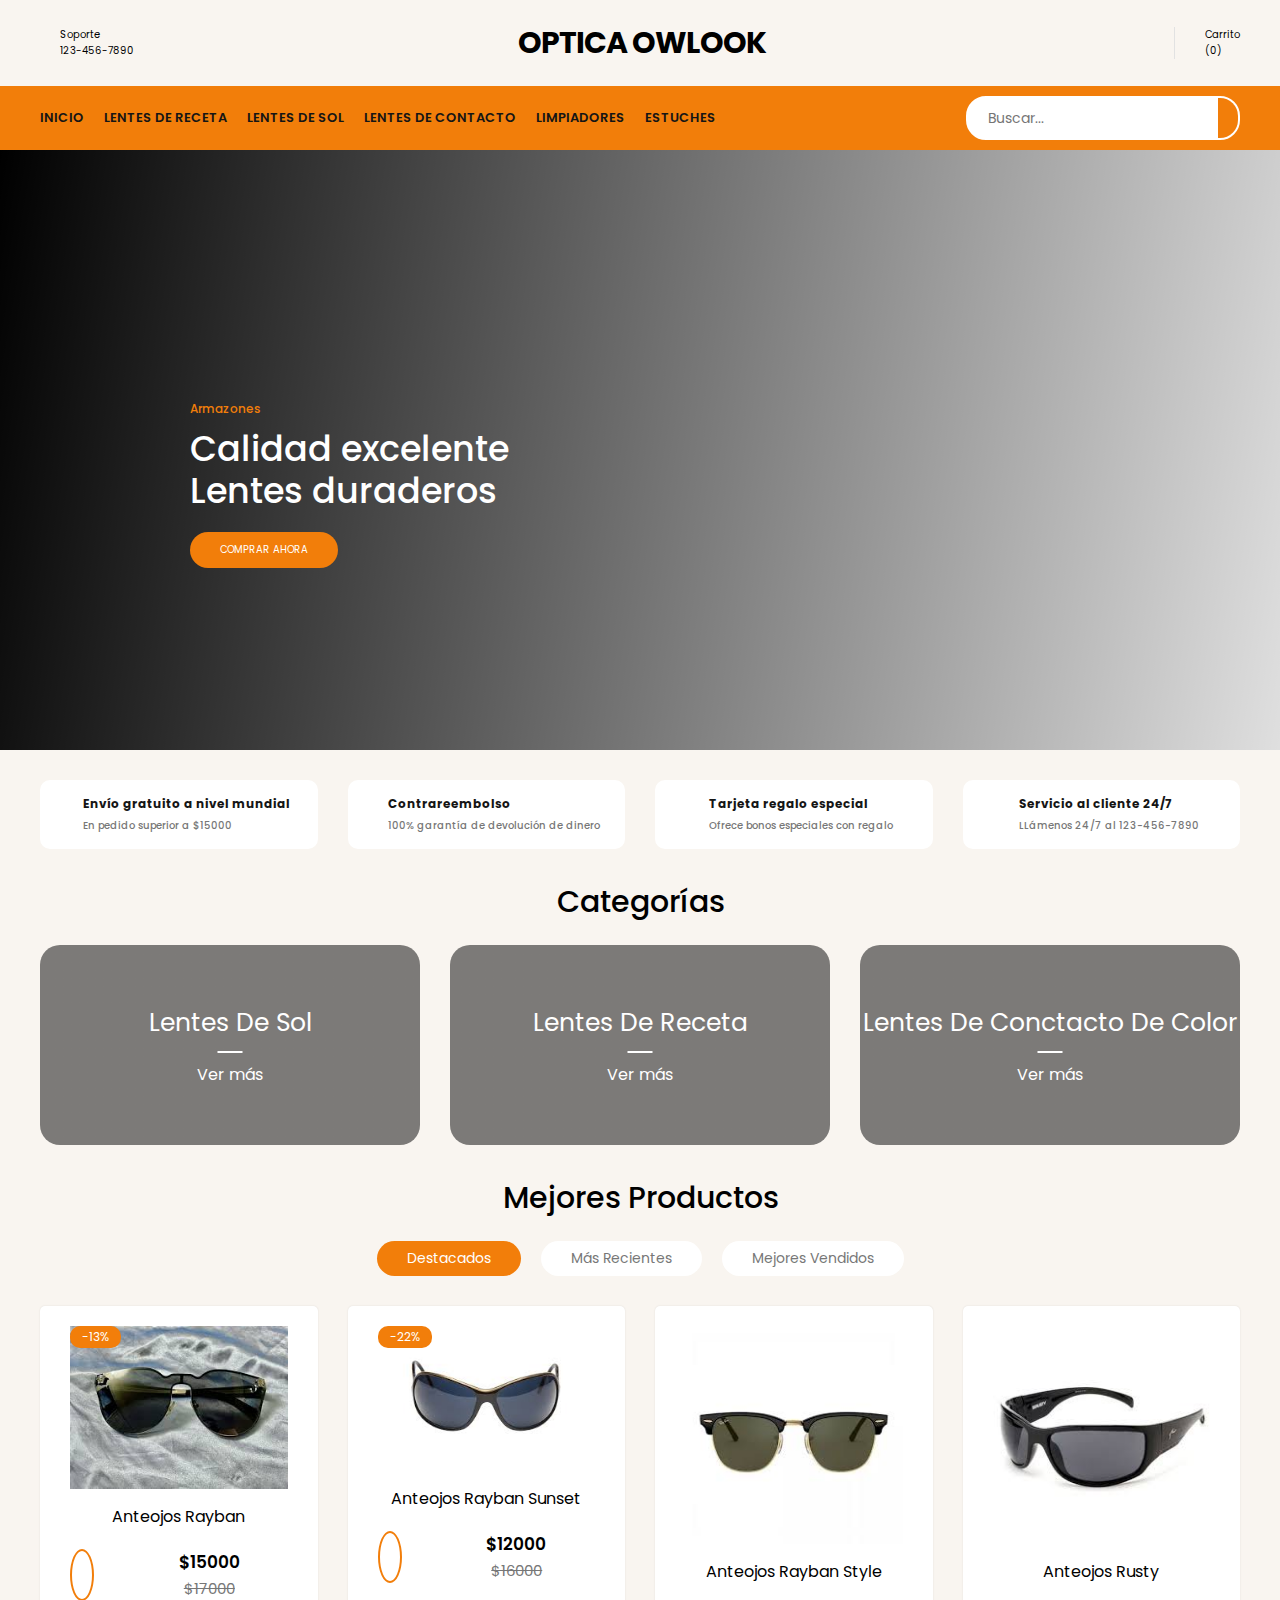
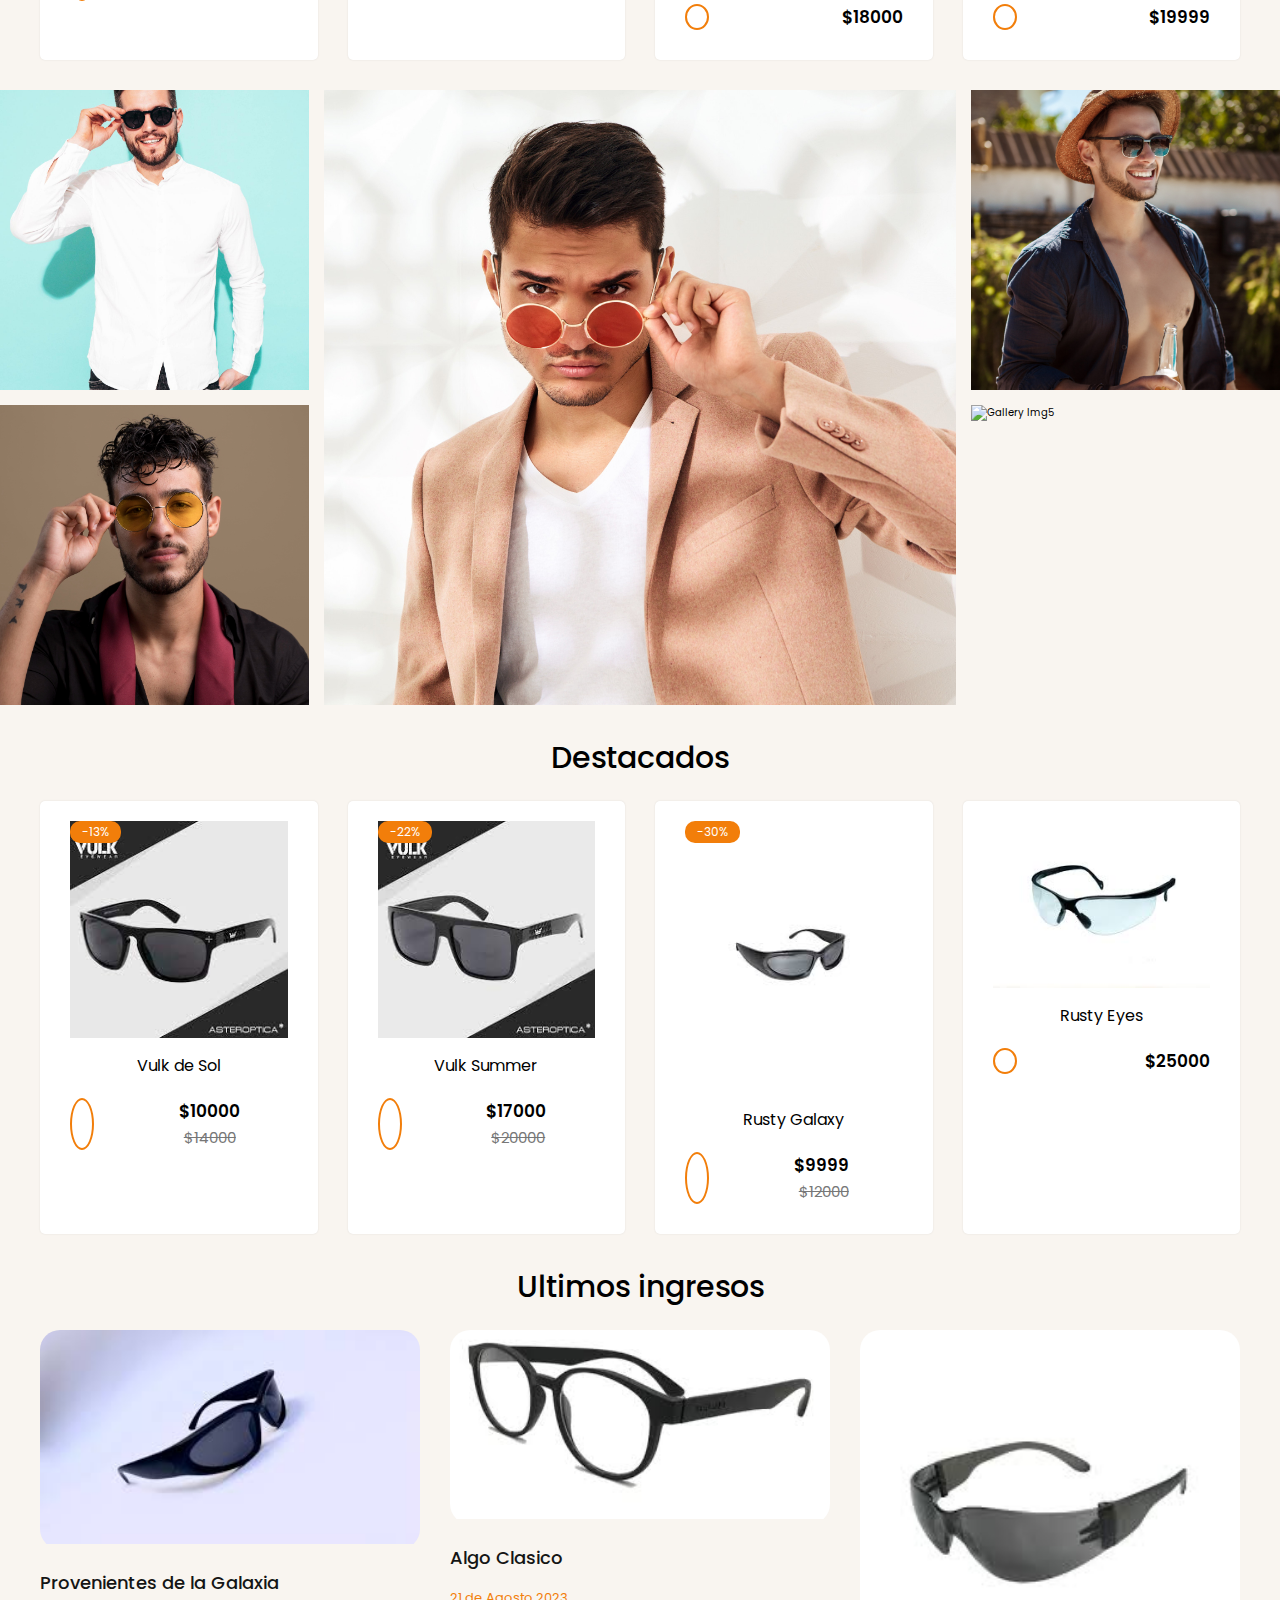
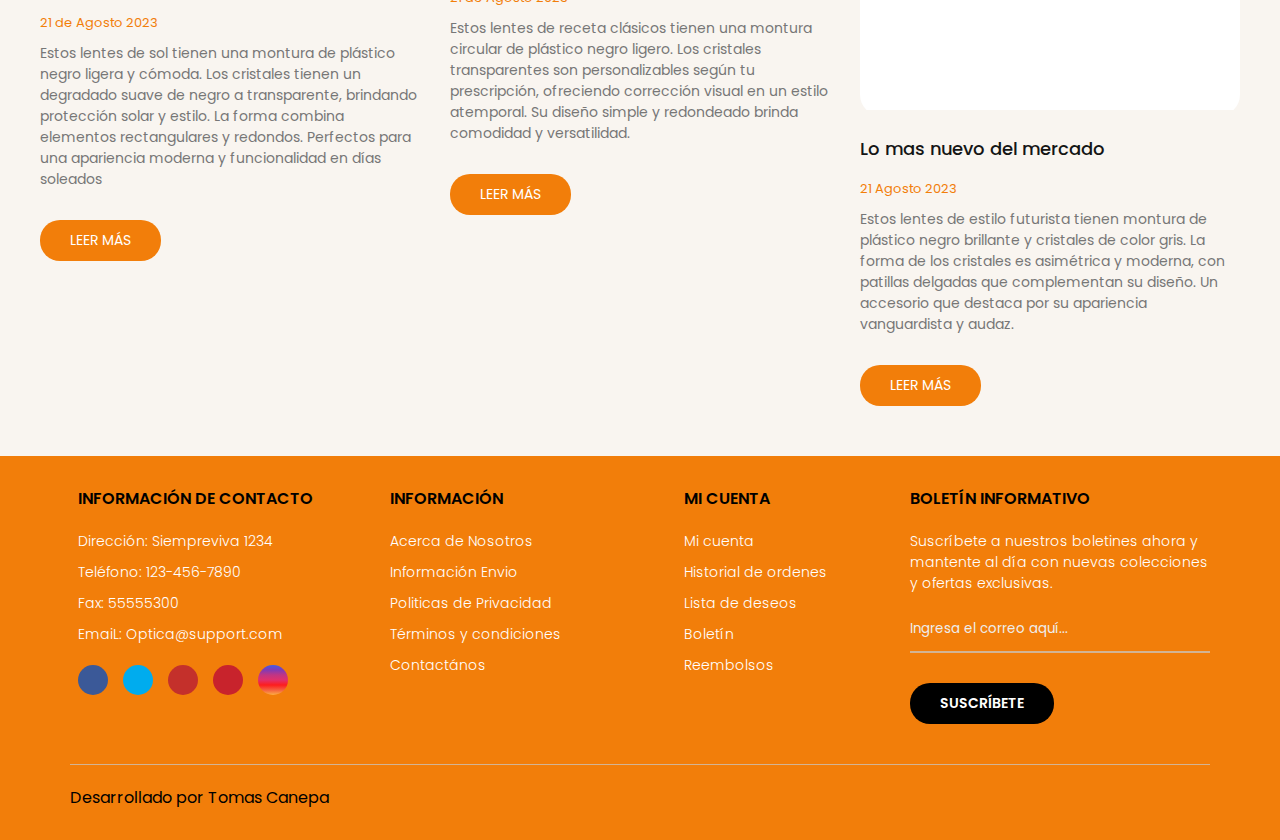
==== index.html @ e6fbd416 "first commit" ====
<!DOCTYPE html>
<html lang="en">
  <head>
    <meta charset="UTF-8" />
    <meta http-equiv="X-UA-Compatible" content="IE=edge" />
    <meta name="viewport" content="width=device-width, initial-scale=1.0" />
    <title>Optica Owlook</title>
    <link rel="stylesheet" href="style.css" />
  </head>
  <body>
    <header>
      <div class="container-hero">
        <div class="container hero">
          <div class="customer-support">
            <i class="fa-solid fa-headset"></i>
            <div class="content-customer-support">
              <span class="text">Soporte</span>
              <span class="number">123-456-7890</span>
            </div>
          </div>

          <div class="container-logo">
            <h1 class="logo"><a href="/">Optica Owlook</a></h1>
          </div>

          <div class="container-user">
            <i class="fa-solid fa-user"></i>
            <i class="fa-solid fa-basket-shopping"></i>
            <div class="content-shopping-cart">
              <span class="text">Carrito</span>
              <span class="number">(0)</span>
            </div>
          </div>
        </div>
      </div>

      <div class="container-navbar">
        <nav class="navbar container">
          <i class="fa-solid fa-bars"></i>
          <ul class="menu">
            <li><a href="#">Inicio</a></li>
            <li><a href="#">Lentes de Receta</a></li>
            <li><a href="#">Lentes de Sol</a></li>
            <li><a href="#">Lentes de contacto</a></li>
            <li><a href="#">Limpiadores</a></li>
            <li><a href="#">Estuches</a></li>
          </ul>

          <form class="search-form">
            <input type="search" placeholder="Buscar..." />
            <button class="btn-search">
              <i class="fa-solid fa-magnifying-glass"></i>
            </button>
          </form>
        </nav>
      </div>
    </header>

    <section class="banner">
      <div class="content-banner">
        <p>Armazones</p>
        <h2>Calidad excelente<br />Lentes duraderos</h2>
        <a href="#">Comprar ahora</a>
      </div>
    </section>

    <main class="main-content">
      <section class="container container-features">
        <div class="card-feature">
          <i class="fa-solid fa-plane-up"></i>
          <div class="feature-content">
            <span>Envío gratuito a nivel mundial</span>
            <p>En pedido superior a $15000</p>
          </div>
        </div>
        <div class="card-feature">
          <i class="fa-solid fa-wallet"></i>
          <div class="feature-content">
            <span>Contrareembolso</span>
            <p>100% garantía de devolución de dinero</p>
          </div>
        </div>
        <div class="card-feature">
          <i class="fa-solid fa-gift"></i>
          <div class="feature-content">
            <span>Tarjeta regalo especial</span>
            <p>Ofrece bonos especiales con regalo</p>
          </div>
        </div>
        <div class="card-feature">
          <i class="fa-solid fa-headset"></i>
          <div class="feature-content">
            <span>Servicio al cliente 24/7</span>
            <p>LLámenos 24/7 al 123-456-7890</p>
          </div>
        </div>
      </section>

      <section class="container top-categories">
        <h1 class="heading-1">Categorías</h1>
        <div class="container-categories">
          <div class="card-category category-moca">
            <p>Lentes de sol</p>
            <span>Ver más</span>
          </div>
          <div class="card-category category-expreso">
            <p>Lentes de Receta</p>
            <span>Ver más</span>
          </div>
          <div class="card-category category-capuchino">
            <p>Lentes de conctacto de color</p>
            <span>Ver más</span>
          </div>
        </div>
      </section>

      <section class="container top-products">
        <h1 class="heading-1">Mejores Productos</h1>

        <div class="container-options">
          <span class="active">Destacados</span>
          <span>Más recientes</span>
          <span>Mejores Vendidos</span>
        </div>

        <div class="container-products">
          <!-- Producto 1 -->
          <div class="card-product">
            <div class="container-img">
              <img src="lentes 2.jpg" alt="Anteojos Rayban" />
              <span class="discount">-13%</span>
              <div class="button-group">
                <span>
                  <i class="fa-regular fa-eye"></i>
                </span>
                <span>
                  <i class="fa-regular fa-heart"></i>
                </span>
                <span>
                  <i class="fa-solid fa-code-compare"></i>
                </span>
              </div>
            </div>
            <div class="content-card-product">
              <div class="stars">
                <i class="fa-solid fa-star"></i>
                <i class="fa-solid fa-star"></i>
                <i class="fa-solid fa-star"></i>
                <i class="fa-solid fa-star"></i>
                <i class="fa-regular fa-star"></i>
              </div>
              <h3>Anteojos Rayban</h3>
              <span class="add-cart">
                <i class="fa-solid fa-basket-shopping"></i>
              </span>
              <p class="price">$15000 <span>$17000</span></p>
            </div>
          </div>
          <!-- Producto 2 -->
          <div class="card-product">
            <div class="container-img">
              <img src="lentes123.jpg" alt="Anteojos Rayban Sunset" />
              <span class="discount">-22%</span>
              <div class="button-group">
                <span>
                  <i class="fa-regular fa-eye"></i>
                </span>
                <span>
                  <i class="fa-regular fa-heart"></i>
                </span>
                <span>
                  <i class="fa-solid fa-code-compare"></i>
                </span>
              </div>
            </div>
            <div class="content-card-product">
              <div class="stars">
                <i class="fa-solid fa-star"></i>
                <i class="fa-solid fa-star"></i>
                <i class="fa-solid fa-star"></i>
                <i class="fa-regular fa-star"></i>
                <i class="fa-regular fa-star"></i>
              </div>
              <h3>Anteojos Rayban Sunset</h3>
              <span class="add-cart">
                <i class="fa-solid fa-basket-shopping"></i>
              </span>
              <p class="price">$12000 <span>$16000</span></p>
            </div>
          </div>
          <!--  -->
          <div class="card-product">
            <div class="container-img">
              <img src="lentes 4.jpg" alt="Anteojos Rayban Style" />
              <div class="button-group">
                <span>
                  <i class="fa-regular fa-eye"></i>
                </span>
                <span>
                  <i class="fa-regular fa-heart"></i>
                </span>
                <span>
                  <i class="fa-solid fa-code-compare"></i>
                </span>
              </div>
            </div>
            <div class="content-card-product">
              <div class="stars">
                <i class="fa-solid fa-star"></i>
                <i class="fa-solid fa-star"></i>
                <i class="fa-solid fa-star"></i>
                <i class="fa-solid fa-star"></i>
                <i class="fa-solid fa-star"></i>
              </div>
              <h3>Anteojos Rayban Style</h3>
              <span class="add-cart">
                <i class="fa-solid fa-basket-shopping"></i>
              </span>
              <p class="price">$18000</p>
            </div>
          </div>
          <!--  -->
          <div class="card-product">
            <div class="container-img">
              <img src="lentes ultimos.jpg" alt="Anteojos Rusty" />
              <div class="button-group">
                <span>
                  <i class="fa-regular fa-eye"></i>
                </span>
                <span>
                  <i class="fa-regular fa-heart"></i>
                </span>
                <span>
                  <i class="fa-solid fa-code-compare"></i>
                </span>
              </div>
            </div>
            <div class="content-card-product">
              <div class="stars">
                <i class="fa-solid fa-star"></i>
                <i class="fa-solid fa-star"></i>
                <i class="fa-solid fa-star"></i>
                <i class="fa-solid fa-star"></i>
                <i class="fa-regular fa-star"></i>
              </div>
              <h3>Anteojos Rusty</h3>
              <span class="add-cart">
                <i class="fa-solid fa-basket-shopping"></i>
              </span>
              <p class="price">$19999</p>
            </div>
          </div>
        </div>
      </section>

      <section class="gallery">
        <img
          src="retrato-guapo-modelo-sonriente-hombre-elegante-sexy-vestido-camisa-blanca-jeans-hombre-hipster-moda-posando-junto-pared-azul-estudio-aislado-gafas-sol.jpg"
          alt="Gallery Img1"
          class="gallery-img-1"
        /><img
          src="hombre-gafas-sol-sombrero-bebiendo-cerveza-descansando-casa-campo.jpg"
          alt="Gallery Img2"
          class="gallery-img-2"
        /><img
          src="modelo-elegante-vestido-elegante-traje-rosa-claro-posando-junto-pared-blanca-metrosexual.jpg"
          alt="Gallery Img3"
          class="gallery-img-3"
        /><img
          src="retrato-hombre-guapo-gafas-sol.jpg"
          alt="Gallery Img4"
          class="gallery-img-4"
        /><img
          src="retrato-mujer-rica-al-aire-libre-elegante-vestido-gafas-sol.jpg"
          alt="Gallery Img5"
          class="gallery-img-5"
        />
      </section>

      <section class="container specials">
        <h1 class="heading-1">Destacados</h1>

        <div class="container-products">
          <!-- Producto 1 -->
          <div class="card-product">
            <div class="container-img">
              <img src="vulk1.jpg" alt="Anteojos Vulk Sol" />
              <span class="discount">-13%</span>
              <div class="button-group">
                <span>
                  <i class="fa-regular fa-eye"></i>
                </span>
                <span>
                  <i class="fa-regular fa-heart"></i>
                </span>
                <span>
                  <i class="fa-solid fa-code-compare"></i>
                </span>
              </div>
            </div>
            <div class="content-card-product">
              <div class="stars">
                <i class="fa-solid fa-star"></i>
                <i class="fa-solid fa-star"></i>
                <i class="fa-solid fa-star"></i>
                <i class="fa-solid fa-star"></i>
                <i class="fa-regular fa-star"></i>
              </div>
              <h3>Vulk de Sol</h3>
              <span class="add-cart">
                <i class="fa-solid fa-basket-shopping"></i>
              </span>
              <p class="price">$10000 <span>$14000</span></p>
            </div>
          </div>
          <!-- Producto 2 -->
          <div class="card-product">
            <div class="container-img">
              <img src="vulk2.jpg" alt="Anteojos Vulk Summer" />
              <span class="discount">-22%</span>
              <div class="button-group">
                <span>
                  <i class="fa-regular fa-eye"></i>
                </span>
                <span>
                  <i class="fa-regular fa-heart"></i>
                </span>
                <span>
                  <i class="fa-solid fa-code-compare"></i>
                </span>
              </div>
            </div>
            <div class="content-card-product">
              <div class="stars">
                <i class="fa-solid fa-star"></i>
                <i class="fa-solid fa-star"></i>
                <i class="fa-solid fa-star"></i>
                <i class="fa-regular fa-star"></i>
                <i class="fa-regular fa-star"></i>
              </div>
              <h3>Vulk Summer</h3>
              <span class="add-cart">
                <i class="fa-solid fa-basket-shopping"></i>
              </span>
              <p class="price">$17000 <span>$20000</span></p>
            </div>
          </div>
          <!--  -->
          <div class="card-product">
            <div class="container-img">
              <img src="lentes55.jpg" alt="Rusty Galaxy" />
              <span class="discount">-30%</span>
              <div class="button-group">
                <span>
                  <i class="fa-regular fa-eye"></i>
                </span>
                <span>
                  <i class="fa-regular fa-heart"></i>
                </span>
                <span>
                  <i class="fa-solid fa-code-compare"></i>
                </span>
              </div>
            </div>
            <div class="content-card-product">
              <div class="stars">
                <i class="fa-solid fa-star"></i>
                <i class="fa-solid fa-star"></i>
                <i class="fa-solid fa-star"></i>
                <i class="fa-solid fa-star"></i>
                <i class="fa-solid fa-star"></i>
              </div>
              <h3>Rusty Galaxy</h3>
              <span class="add-cart">
                <i class="fa-solid fa-basket-shopping"></i>
              </span>
              <p class="price">$9999 <span>$12000</span></p>
            </div>
          </div>
          <!--  -->
          <div class="card-product">
            <div class="container-img">
              <img src="lentes44.jpg" alt="Rusty Eyes" />
              <div class="button-group">
                <span>
                  <i class="fa-regular fa-eye"></i>
                </span>
                <span>
                  <i class="fa-regular fa-heart"></i>
                </span>
                <span>
                  <i class="fa-solid fa-code-compare"></i>
                </span>
              </div>
            </div>
            <div class="content-card-product">
              <div class="stars">
                <i class="fa-solid fa-star"></i>
                <i class="fa-solid fa-star"></i>
                <i class="fa-solid fa-star"></i>
                <i class="fa-solid fa-star"></i>
                <i class="fa-regular fa-star"></i>
              </div>
              <h3>Rusty Eyes</h3>
              <span class="add-cart">
                <i class="fa-solid fa-basket-shopping"></i>
              </span>
              <p class="price">$25000</p>
            </div>
          </div>
        </div>
      </section>

      <section class="container blogs">
        <h1 class="heading-1">Ultimos ingresos</h1>

        <div class="container-blogs">
          <div class="card-blog">
            <div class="container-img">
              <img src="ingreso1.jpg" alt="Ingreso" />
              <div class="button-group-blog">
                <span>
                  <i class="fa-solid fa-magnifying-glass"></i>
                </span>
                <span>
                  <i class="fa-solid fa-link"></i>
                </span>
              </div>
            </div>
            <div class="content-blog">
              <h3>Provenientes de la Galaxia</h3>
              <span>21 de Agosto 2023</span>
              <p>
                Estos lentes de sol tienen una montura de plástico negro ligera
                y cómoda. Los cristales tienen un degradado suave de negro a
                transparente, brindando protección solar y estilo. La forma
                combina elementos rectangulares y redondos. Perfectos para una
                apariencia moderna y funcionalidad en días soleados
              </p>
              <div class="btn-read-more">Leer más</div>
            </div>
          </div>
          <div class="card-blog">
            <div class="container-img">
              <img src="ingreso2.jpg" alt="Ingreso 2" />
              <div class="button-group-blog">
                <span>
                  <i class="fa-solid fa-magnifying-glass"></i>
                </span>
                <span>
                  <i class="fa-solid fa-link"></i>
                </span>
              </div>
            </div>
            <div class="content-blog">
              <h3>Algo Clasico</h3>
              <span>21 de Agosto 2023</span>
              <p>
                Estos lentes de receta clásicos tienen una montura circular de
                plástico negro ligero. Los cristales transparentes son
                personalizables según tu prescripción, ofreciendo corrección
                visual en un estilo atemporal. Su diseño simple y redondeado
                brinda comodidad y versatilidad.
              </p>
              <div class="btn-read-more">Leer más</div>
            </div>
          </div>
          <div class="card-blog">
            <div class="container-img">
              <img src="ingreso4.jpg" alt="ingreso3" />
              <div class="button-group-blog">
                <span>
                  <i class="fa-solid fa-magnifying-glass"></i>
                </span>
                <span>
                  <i class="fa-solid fa-link"></i>
                </span>
              </div>
            </div>
            <div class="content-blog">
              <h3>Lo mas nuevo del mercado</h3>
              <span>21 Agosto 2023</span>
              <p>
                Estos lentes de estilo futurista tienen montura de plástico
                negro brillante y cristales de color gris. La forma de los
                cristales es asimétrica y moderna, con patillas delgadas que
                complementan su diseño. Un accesorio que destaca por su
                apariencia vanguardista y audaz.
              </p>
              <div class="btn-read-more">Leer más</div>
            </div>
          </div>
        </div>
      </section>
    </main>

    <footer class="footer">
      <div class="container container-footer">
        <div class="menu-footer">
          <div class="contact-info">
            <p class="title-footer">Información de Contacto</p>
            <ul>
              <li>Dirección: Siempreviva 1234</li>
              <li>Teléfono: 123-456-7890</li>
              <li>Fax: 55555300</li>
              <li>EmaiL: Optica@support.com</li>
            </ul>
            <div class="social-icons">
              <span class="facebook">
                <i class="fa-brands fa-facebook-f"></i>
              </span>
              <span class="twitter">
                <i class="fa-brands fa-twitter"></i>
              </span>
              <span class="youtube">
                <i class="fa-brands fa-youtube"></i>
              </span>
              <span class="pinterest">
                <i class="fa-brands fa-pinterest-p"></i>
              </span>
              <span class="instagram">
                <i class="fa-brands fa-instagram"></i>
              </span>
            </div>
          </div>

          <div class="information">
            <p class="title-footer">Información</p>
            <ul>
              <li><a href="#">Acerca de Nosotros</a></li>
              <li><a href="#">Información Envio</a></li>
              <li><a href="#">Politicas de Privacidad</a></li>
              <li><a href="#">Términos y condiciones</a></li>
              <li><a href="#">Contactános</a></li>
            </ul>
          </div>

          <div class="my-account">
            <p class="title-footer">Mi cuenta</p>

            <ul>
              <li><a href="#">Mi cuenta</a></li>
              <li><a href="#">Historial de ordenes</a></li>
              <li><a href="#">Lista de deseos</a></li>
              <li><a href="#">Boletín</a></li>
              <li><a href="#">Reembolsos</a></li>
            </ul>
          </div>

          <div class="newsletter">
            <p class="title-footer">Boletín informativo</p>

            <div class="content">
              <p>
                Suscríbete a nuestros boletines ahora y mantente al día con
                nuevas colecciones y ofertas exclusivas.
              </p>
              <input type="email" placeholder="Ingresa el correo aquí..." />
              <button>Suscríbete</button>
            </div>
          </div>
        </div>

        <div class="copyright">
          <p>Desarrollado por Tomas Canepa</p>
        </div>
      </div>
    </footer>

    <script
      src="https://kit.fontawesome.com/81581fb069.js"
      crossorigin="anonymous"
    ></script>
  </body>
</html>
---- style.css ----
@import url('https://fonts.googleapis.com/css2?family=Poppins:wght@300;400;500;600;700&display=swap');

:root {
	--primary-color: #f27e0a;
	--background-color: #f9f5f0;
	--dark-color: #151515;
}

html {
	font-size: 62.5%;
	font-family: 'Poppins', sans-serif;
}

* {
	margin: 0;
	padding: 0;
	box-sizing: border-box;
}


.container {
	max-width: 120rem;
	margin: 0 auto;
}

.heading-1 {
	text-align: center;
	font-weight: 500;
	font-size: 3rem;
}


.container-hero {
	background-color: var(--background-color);
}

.hero {
	display: flex;
	justify-content: space-between;
	align-items: center;
	padding: 2rem 0;
}

.customer-support {
	display: flex;
	align-items: center;
	gap: 2rem;
}

.customer-support i {
	font-size: 3.3rem;
}

.content-customer-support {
	display: flex;
	flex-direction: column;
}

.container-logo {
	display: flex;
	align-items: center;
	gap: 0.5rem;
}

.container-logo i {
	font-size: 3rem;
}

.container-logo h1 a {
	text-decoration: none;
	color: #000;
	font-size: 3rem;
	text-transform: uppercase;
	letter-spacing: -1px;
}

.container-user {
	display: flex;
	gap: 1rem;
	cursor: pointer;
}

.container-user .fa-user {
	font-size: 3rem;
	color: var(--primary-color);
	padding-right: 2.5rem;
	border-right: 1px solid #e2e2e2;
}

.container-user .fa-basket-shopping {
	font-size: 3rem;
	color: var(--primary-color);
	padding-left: 1rem;
}

.content-shopping-cart {
	display: flex;
	flex-direction: column;
}

.container-navbar {
	background-color: var(--primary-color);
}

.navbar {
	display: flex;
	justify-content: space-between;
	align-items: center;
	padding: 1rem 0;
}

.navbar .fa-bars {
	display: none;
}

.menu {
	display: flex;
	gap: 2rem;
}

.menu li {
	list-style: none;
}

.menu a {
	text-decoration: none;
	font-size: 1.3rem;
	color: var(--dark-color);
	font-weight: 600;
	text-transform: uppercase;
	position: relative;
}

.menu a::after {
	content: '';
	width: 1.5rem;
	height: 1px;
	background-color: #fff;
	position: absolute;
	bottom: -3px;
	left: 50%;
	transform: translate(-50%, 50%);
	opacity: 0;
	transition: all 0.3s ease;
}

.menu a:hover::after {
	opacity: 1;
}

.menu a:hover {
	color: #fff;
}

.search-form {
	position: relative;
	display: flex;
	align-items: center;
	border: 2px solid #fff;
	border-radius: 2rem;
	background-color: #fff;
	height: 4.4rem;
	overflow: hidden;
}

.search-form input {
	outline: none;
	font-family: inherit;
	border: none;
	width: 25rem;
	font-size: 1.4rem;
	padding: 0 2rem;
	color: #777;
	cursor: pointer;
}

.search-form input::-webkit-search-cancel-button {
	appearance: none;
}

.search-form .btn-search {
	border: none;
	background-color: var(--primary-color);
	display: flex;
	align-items: center;
	justify-content: center;
	height: 100%;
	padding: 1rem;
}

.btn-search i {
	font-size: 2rem;
	color: #fff;
}

.banner {
	background-image: linear-gradient(100deg, #000000, #00000020),
		url('img/banner.jpg');
	height: 60rem;
	background-size: cover;
	background-position: center;
}

.content-banner {
	max-width: 90rem;
	margin: 0 auto;
	padding: 25rem 0;
}

.content-banner p {
	color: var(--primary-color);
	font-size: 1.2rem;
	margin-bottom: 1rem;
	font-weight: 500;
}

.content-banner h2 {
	color: #fff;
	font-size: 3.5rem;
	font-weight: 500;
	line-height: 1.2;
}

.content-banner a {
	margin-top: 2rem;
	text-decoration: none;
	color: #fff;
	background-color: var(--primary-color);
	display: inline-block;
	padding: 1rem 3rem;
	text-transform: uppercase;
	border-radius: 3rem;
}

.main-content {
	background-color: var(--background-color);
}


.container-features {
	display: grid;
	grid-template-columns: repeat(4, 1fr);
	gap: 3rem;
	padding: 3rem 0;
}

.card-feature {
	display: flex;
	align-items: center;
	justify-content: center;
	gap: 1.5rem;

	background-color: #fff;
	border-radius: 1rem;
	padding: 1.5rem 0;
}

.card-feature i {
	font-size: 2.7rem;
	color: var(--primary-color);
}

.feature-content {
	display: flex;
	flex-direction: column;
	gap: 0.5rem;
}

.feature-content span {
	font-weight: 700;
	font-size: 1.2rem;
	color: var(--dark-color);
}

.feature-content p {
	color: #777;
	font-weight: 500;
}


.top-categories {
	display: flex;
	flex-direction: column;
	gap: 2rem;
	margin-bottom: 3rem;
}

.container-categories {
	display: grid;
	grid-template-columns: repeat(3, 1fr);
	gap: 3rem;
}

.card-category {
	height: 20rem;
	display: flex;
	flex-direction: column;
	align-items: center;
	justify-content: center;
	border-radius: 2rem;
	gap: 2rem;
}

.category-moca {
	background-image: linear-gradient(#00000080, #00000080),
		url('img/moca-category.jpg');
	background-size: cover;
	background-position: bottom;
	background-repeat: no-repeat;
}

.category-capuchino {
	background-image: linear-gradient(#00000080, #00000080),
		url('img/capuchino-category.jpg');
	background-size: cover;
	background-position: center;
	background-repeat: no-repeat;
}

.category-expreso {
	background-image: linear-gradient(#00000080, #00000080),
		url('img/expreso-category.jpg');
	background-size: cover;
	background-position: center;
	background-repeat: no-repeat;
}

.card-category p {
	font-size: 2.5rem;
	color: #fff;
	text-transform: capitalize;
	position: relative;
}

.card-category p::after {
	content: '';
	width: 2.5rem;
	height: 2px;
	background-color: #fff;
	position: absolute;
	bottom: -1rem;
	left: 50%;
	transform: translate(-50%, 50%);
}

.card-category span {
	font-size: 1.6rem;
	color: #fff;
	cursor: pointer;
}

.card-category span:hover {
	color: var(--primary-color);
}

.top-products {
	display: flex;
	flex-direction: column;
	gap: 2rem;
	margin-bottom: 3rem;
}

.container-options {
	display: flex;
	justify-content: center;
	gap: 2rem;
	margin-bottom: 1rem;
}

.container-options span {
	color: #777;
	background-color: #fff;
	padding: 0.7rem 3rem;
	font-size: 1.4rem;
	text-transform: capitalize;
	border-radius: 2rem;
	cursor: pointer;
}

.container-options span:hover {
	background-color: var(--primary-color);
	color: #fff;
}

.container-options span.active {
	background-color: var(--primary-color);
	color: #fff;
}

/* Products */
.container-products {
	display: grid;
	grid-template-columns: repeat(auto-fit, minmax(20rem, 1fr));
	gap: 3rem;
}

.card-product {
	background-color: #fff;
	padding: 2rem 3rem;
	border-radius: 0.5rem;
	cursor: pointer;
	box-shadow: 0 0 2px rgba(0, 0, 0, 0.1);
}

.container-img {
	position: relative;
}

.container-img img {
	width: 100%;
}

.container-img .discount {
	position: absolute;
	left: 0;
	background-color: var(--primary-color);
	color: #fff;
	padding: 2px 1.2rem;
	border-radius: 1rem;
	font-size: 1.2rem;
}

.card-product:hover .discount {
	background-color: #000;
}

.button-group {
	display: flex;
	flex-direction: column;
	gap: 1rem;

	position: absolute;
	top: 0;
	right: -3rem;
	z-index: -1;
	transition: all 0.4s ease;
}

.button-group span {
	border: 1px solid var(--primary-color);
	padding: 0.8rem;

	display: flex;
	align-items: center;
	justify-content: center;
	border-radius: 50%;
	cursor: pointer;
	transition: all 0.4s ease;
}

.button-group span:hover {
	background-color: var(--primary-color);
}

.button-group span i {
	font-size: 1.5rem;
	color: var(--primary-color);
}

.button-group span:hover i {
	color: #fff;
}

.card-product:hover .button-group {
	z-index: 0;
	right: -1rem;
}

.content-card-product {
	display: grid;
	justify-items: center;
	grid-template-columns: 1fr 1fr;
	grid-template-rows: repeat(4, min-content);
	row-gap: 1rem;
}

.stars {
	grid-row: 1/2;
	grid-column: 1/-1;
}

.stars i {
	font-size: 1.3rem;
	color: var(--primary-color);
}

.content-card-product h3 {
	grid-row: 2/3;
	grid-column: 1/-1;

	font-weight: 400;
	font-size: 1.6rem;
	margin-bottom: 1rem;
	cursor: pointer;
}

.content-card-product h3:hover {
	color: var(--primary-color);
}

.add-cart {
	justify-self: start;
	border: 2px solid var(--primary-color);
	padding: 1rem;
	border-radius: 50%;
	cursor: pointer;
	transition: all 0.4s ease;

	display: flex;
	align-items: center;
	justify-content: center;
}

.add-cart:hover {
	background-color: var(--primary-color);
}

.add-cart i {
	font-size: 1.5rem;
	color: var(--primary-color);
}

.add-cart:hover i {
	color: #fff;
}

.content-card-product .price {
	justify-self: end;
	align-self: center;

	font-size: 1.7rem;
	font-weight: 600;
}

.content-card-product .price span {
	font-size: 1.5rem;
	font-weight: 400;
	text-decoration: line-through;
	color: #777;
	margin-left: 0.5rem;
}

.gallery {
	display: grid;
	grid-template-columns: repeat(4, 1fr);
	grid-template-rows: repeat(2, 30rem);
	gap: 1.5rem;
	margin-bottom: 3rem;
}

.gallery img {
	width: 100%;
	height: 100%;
	object-fit: cover;
}

.gallery-img-3 {
	grid-column: 2/4;
	grid-row: 1/3;
}

.specials {
	display: flex;
	flex-direction: column;
	gap: 2rem;
	margin-bottom: 3rem;
}

.blogs {
	display: flex;
	flex-direction: column;
	gap: 2rem;
}

.container-blogs {
	display: grid;
	grid-template-columns: repeat(3, 1fr);
	gap: 3rem;
}

.card-blog {
	display: flex;
	flex-direction: column;
	gap: 2rem;
}

.card-blog .container-img {
	border-radius: 2rem;
	cursor: pointer;
	position: relative;
	overflow: hidden;
}

.button-group-blog {
	position: absolute;
	bottom: 1.5rem;
	right: -2.5rem;

	display: flex;
	gap: 0.7rem;
	z-index: -1;
	transition: all 0.3s ease;
}

.card-blog:hover .button-group-blog {
	z-index: 0;
	right: 1.5rem;
}

.button-group-blog span {
	background-color: #fff;
	padding: 1rem;
	border-radius: 50%;
	transition: all 0.4s ease;

	display: flex;
	align-items: center;
	justify-content: center;
}

.button-group-blog span i {
	font-size: 1.3rem;
}

.button-group-blog span:hover {
	background-color: var(--primary-color);
}

.button-group-blog span:hover i {
	color: #fff;
}

.content-blog h3 {
	font-size: 1.8rem;
	margin-bottom: 1.7rem;
	color: var(--dark-color);
	font-weight: 500;
}

.content-blog h3:hover {
	color: var(--primary-color);
	cursor: pointer;
}

.content-blog p {
	margin-top: 1rem;
	font-size: 1.4rem;
	color: #777;
}

.content-blog span {
	color: var(--primary-color);
	font-size: 1.3rem;
}

.btn-read-more {
	padding: 1rem 3rem;
	background-color: var(--primary-color);
	color: #fff;
	text-transform: uppercase;
	font-size: 1.4rem;
	border-radius: 2rem;
	margin: 3rem 0 5rem;
	display: inline-block;
	cursor: pointer;
}

.btn-read-more:hover {
	background-color: var(--dark-color);
}


.footer {
	background-color: var(--primary-color);
}

.container-footer {
	display: flex;
	flex-direction: column;
	gap: 4rem;
	padding: 3rem;
}

.menu-footer {
	display: grid;
	grid-template-columns: repeat(3, 1fr) 30rem;
	gap: 3rem;
	justify-items: center;
}

.title-footer {
	font-weight: 600;
	font-size: 1.6rem;
	text-transform: uppercase;
}

.contact-info,
.information,
.my-account,
.newsletter {
	display: flex;
	flex-direction: column;
	gap: 2rem;
}

.contact-info ul,
.information ul,
.my-account ul {
	display: flex;
	flex-direction: column;
	gap: 1rem;
}

.contact-info ul li,
.information ul li,
.my-account ul li {
	list-style: none;
	color: #fff;
	font-size: 1.4rem;
	font-weight: 300;
}

.information ul li a,
.my-account ul li a {
	text-decoration: none;
	color: #fff;
	font-weight: 300;
}

.information ul li a:hover,
.my-account ul li a:hover {
	color: var(--dark-color);
}

.social-icons {
	display: flex;
	gap: 1.5rem;
}

.social-icons span {
	border-radius: 50%;
	width: 3rem;
	height: 3rem;

	display: flex;
	align-items: center;
	justify-content: center;
}

.social-icons span i {
	color: #fff;
	font-size: 1.2rem;
}

.facebook {
	background-color: #3b5998;
}

.twitter {
	background-color: #00acee;
}

.youtube {
	background-color: #c4302b;
}

.pinterest {
	background-color: #c8232c;
}

.instagram {
	background: linear-gradient(
		#405de6,
		#833ab4,
		#c13584,
		#e1306c,
		#fd1d1d,
		#f56040,
		#fcaf45
	);
}

.content p {
	font-size: 1.4rem;
	color: #fff;
	font-weight: 300;
}

.content input {
	outline: none;
	background: none;
	border: none;
	border-bottom: 2px solid #d2b495;
	cursor: pointer;
	padding: 0.5rem 0 1.2rem;
	color: var(--dark-color);
	display: block;
	margin-bottom: 3rem;
	margin-top: 2rem;
	width: 100%;
	font-family: inherit;
}

.content input::-webkit-input-placeholder {
	color: #eee;
}

.content button {
	border: none;
	background-color: #000;
	color: #fff;
	text-transform: uppercase;
	padding: 1rem 3rem;
	border-radius: 2rem;
	font-size: 1.4rem;
	font-family: inherit;
	cursor: pointer;
	font-weight: 600;
}

.content button:hover {
	background-color: var(--background-color);
	color: var(--primary-color);
}

.copyright {
	display: flex;
	justify-content: space-between;
	padding-top: 2rem;

	border-top: 1px solid #d2b495;
}

.copyright p {
	font-weight: 400;
	font-size: 1.6rem;
}

@media (max-width: 768px) {
	html {
		font-size: 55%;
	}

	.hero {
		padding: 2rem;
	}

	.customer-support {
		display: none;
	}

	.content-shopping-cart {
		display: none;
	}

	.navbar {
		padding: 1rem 2rem;
	}

	.navbar .fa-bars {
		display: block;
		color: #fff;
		font-size: 3rem;
	}

	.menu {
		display: none;
	}

	.content-banner {
		max-width: 50rem;
		margin: 0 auto;
		padding: 25rem 0;
	}

	.container-features {
		grid-template-columns: repeat(2, 1fr);
		padding: 3rem 2rem;
	}

	.card-feature {
		padding: 2rem;
	}

	.heading-1 {
		font-size: 2.4rem;
	}

	.card-category {
		height: 12rem;
	}

	.card-category p {
		font-size: 2rem;
		text-align: center;
		line-height: 1;
	}

	.card-category span {
		font-size: 1.4rem;
	}

	.container-options {
		align-items: center;
	}

	.container-options span {
		text-align: center;
		padding: 1rem 2rem;
	}

	.container-products {
		grid-template-columns: repeat(auto-fit, minmax(28rem, 1fr));
	}

	.gallery {
		grid-template-rows: repeat(2, 15rem);
	}

	.container-blogs {
		overflow: hidden;
		grid-template-columns: 1fr 1fr;

		height: 52rem;
	}

	.menu-footer {
		grid-template-columns: repeat(2, 1fr);
	}

	.copyright {
		flex-direction: column;
		justify-content: center;
		align-items: center;
		gap: 1.5rem;
	}
}

@media (max-width: 468px) {
	html {
		font-size: 42.5%;
	}

	.content-banner {
		max-width: 50rem;
		padding: 22rem 0;
	}

	.heading-1 {
		font-size: 2.8rem;
	}

	.card-feature {
		flex-direction: column;
		border-radius: 2rem;
	}

	.feature-content {
		align-items: center;
	}

	.feature-content p {
		font-size: 1.4rem;
		text-align: center;
	}

	.feature-content span {
		font-size: 1.6rem;
		text-align: center;
	}

	.container-options span {
		font-size: 1.8rem;
		padding: 1rem 1.5rem;
		font-weight: 500;
	}

	.container-products {
		grid-template-columns: repeat(auto-fit, minmax(25rem, 1fr));
		gap: 1rem;
	}

	.container-img .discount {
		font-size: 2rem;
	}

	.content-card-product h3 {
		font-size: 2.2rem;
	}

	.gallery {
		grid-template-rows: repeat(2, 20rem);
	}

	.blogs {
		padding: 2rem;
	}

	.container-blogs {
		grid-template-columns: 1fr;
		height: 75rem;
	}

	.content-blog h3 {
		font-size: 2.4rem;
	}

	.content-blog span {
		font-size: 1.8rem;
	}

	.content-blog p {
		font-size: 2.2rem;
	}

	.btn-read-more{
		font-size: 1.8rem;
	}

	.contact-info ul,
	.information ul,
	.my-account ul{
		display: none;
	}

	.contact-info {
		align-items: center;
	}

	.menu-footer{
		grid-template-columns: 1fr;
	}

	.content p{
		font-size: 1.6rem;
	}
}
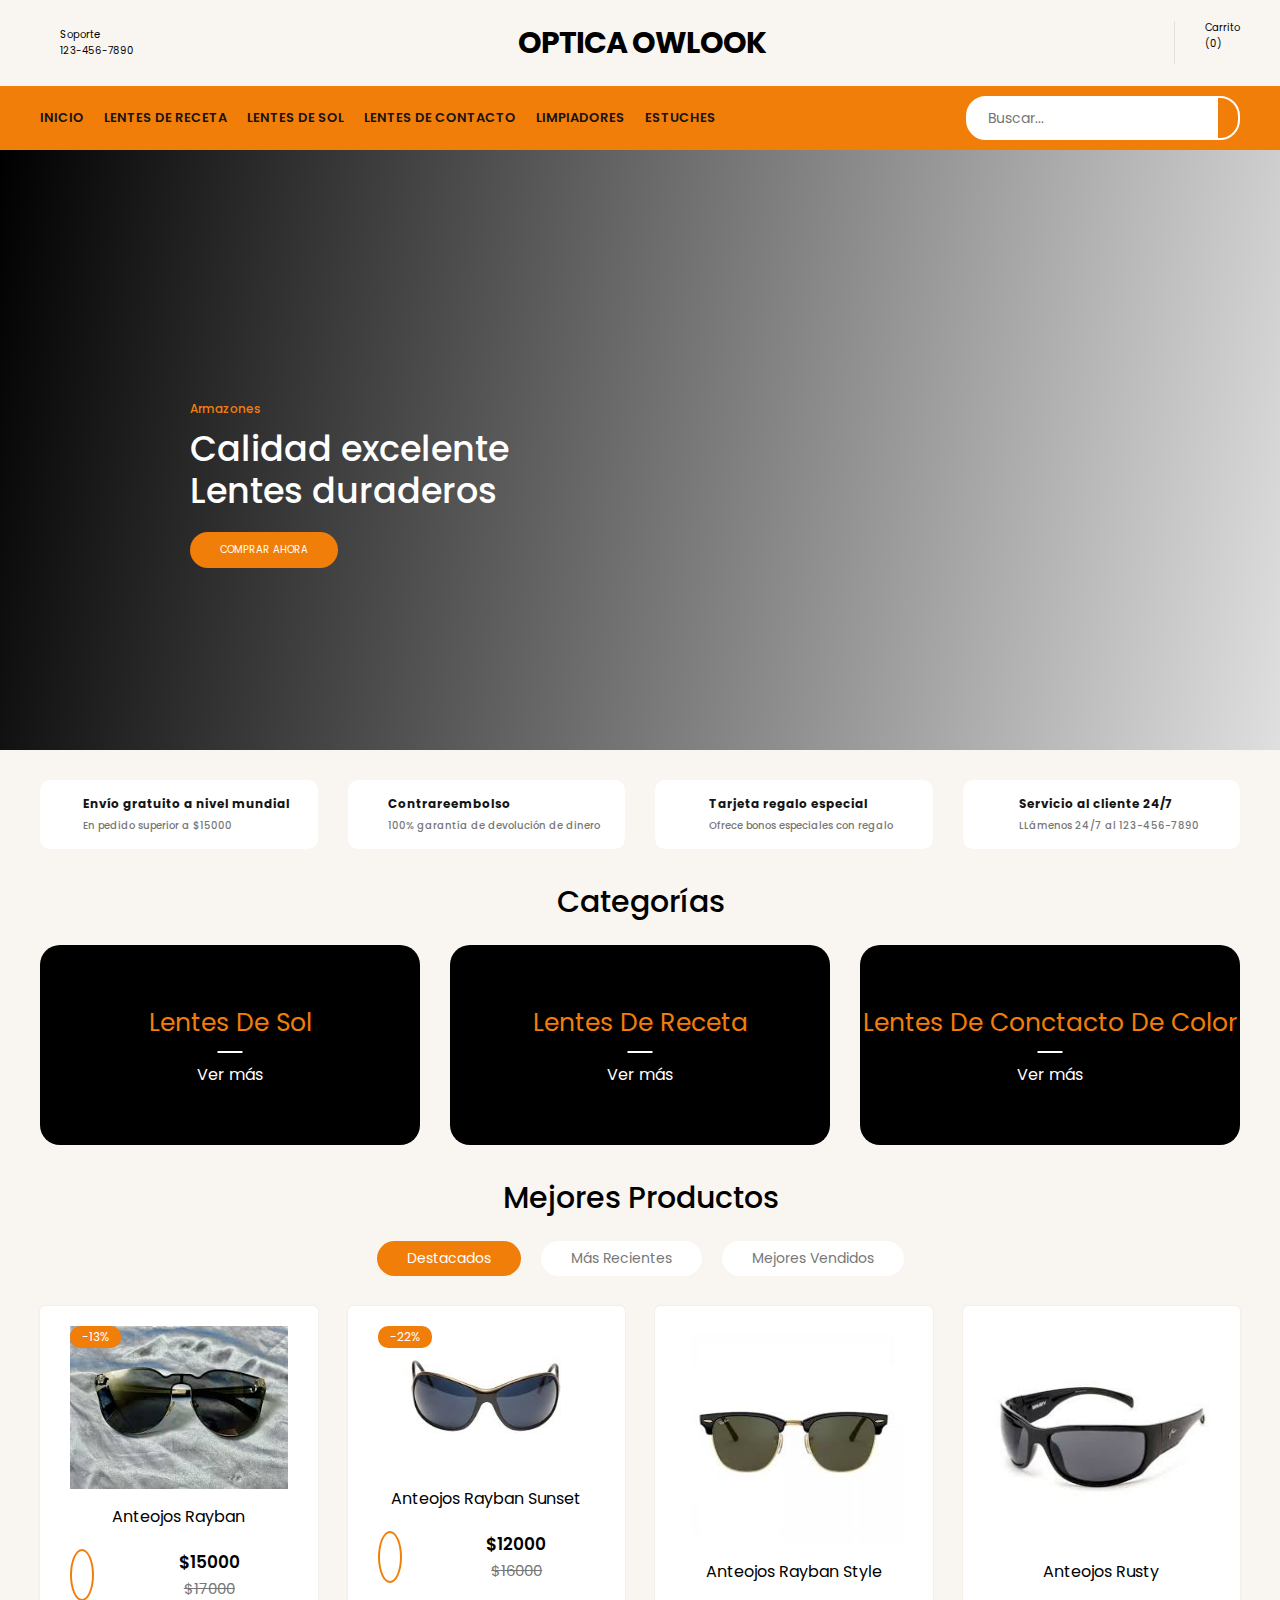
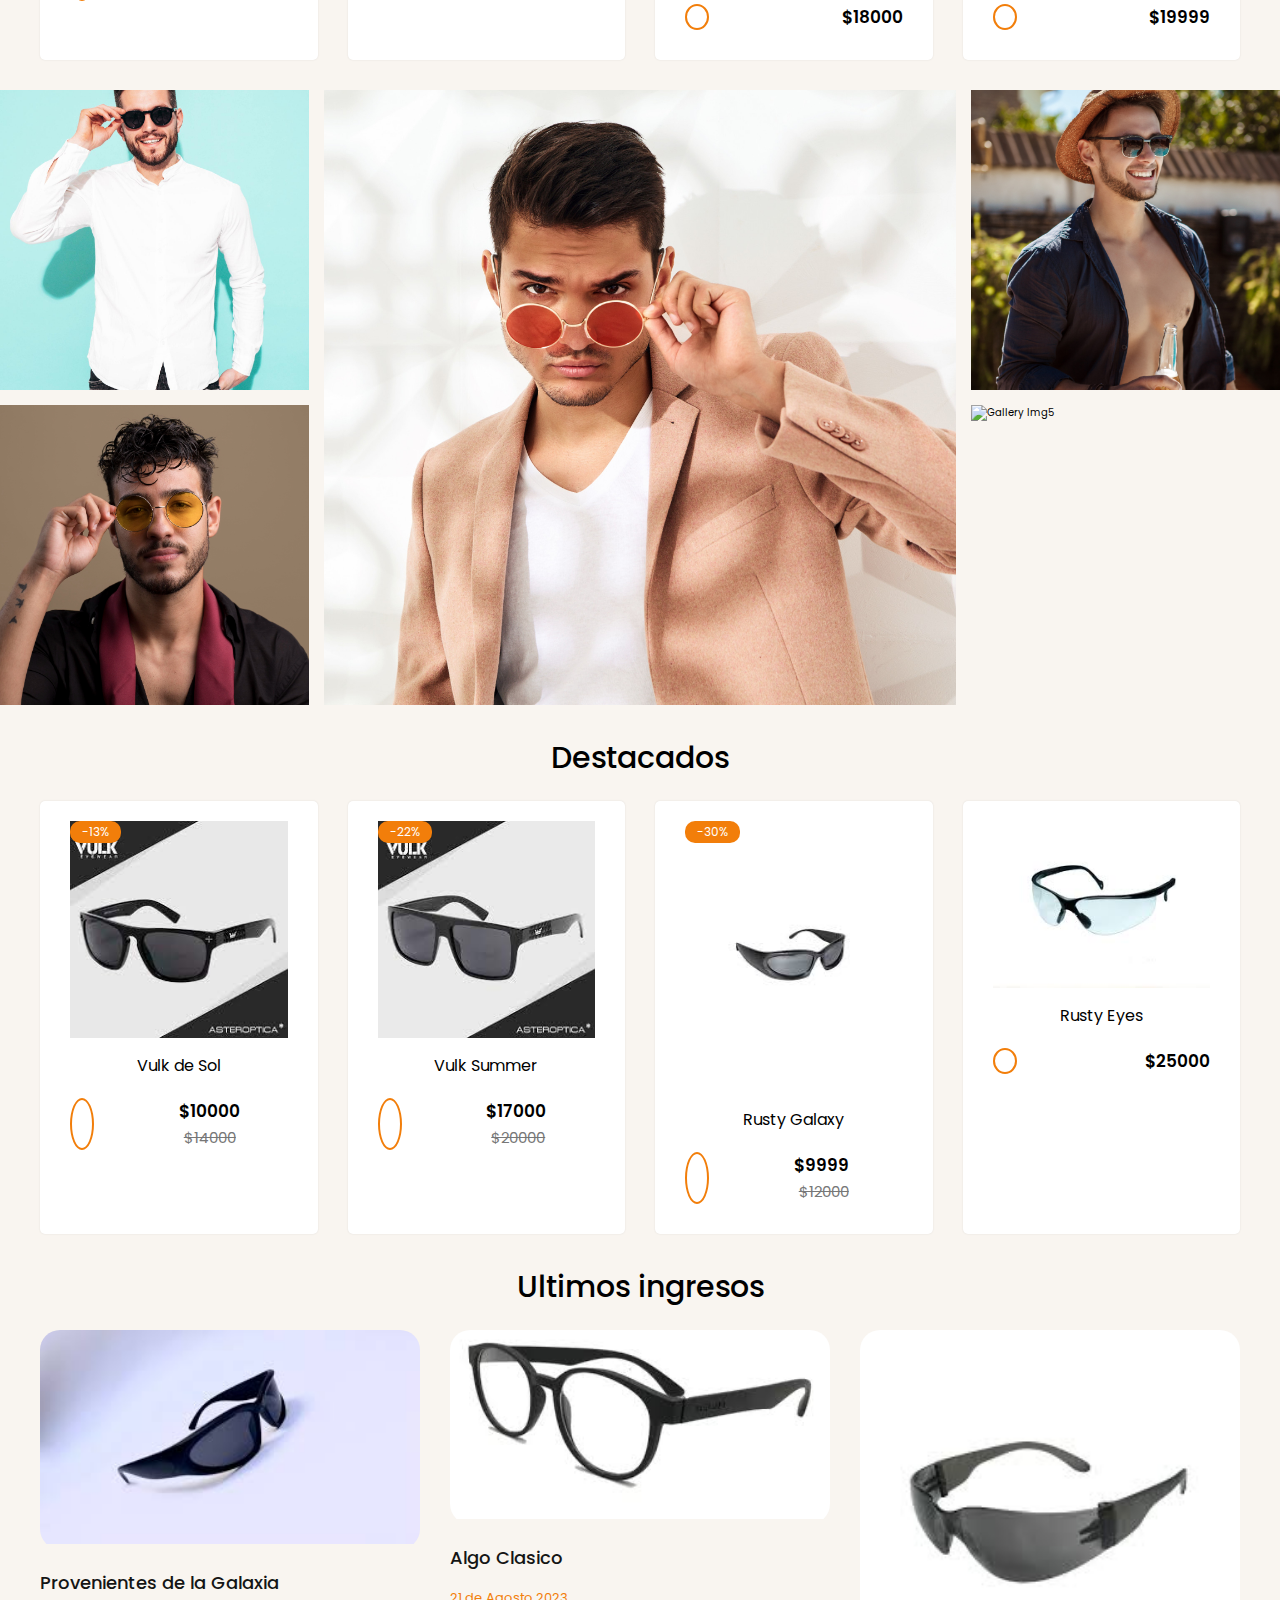
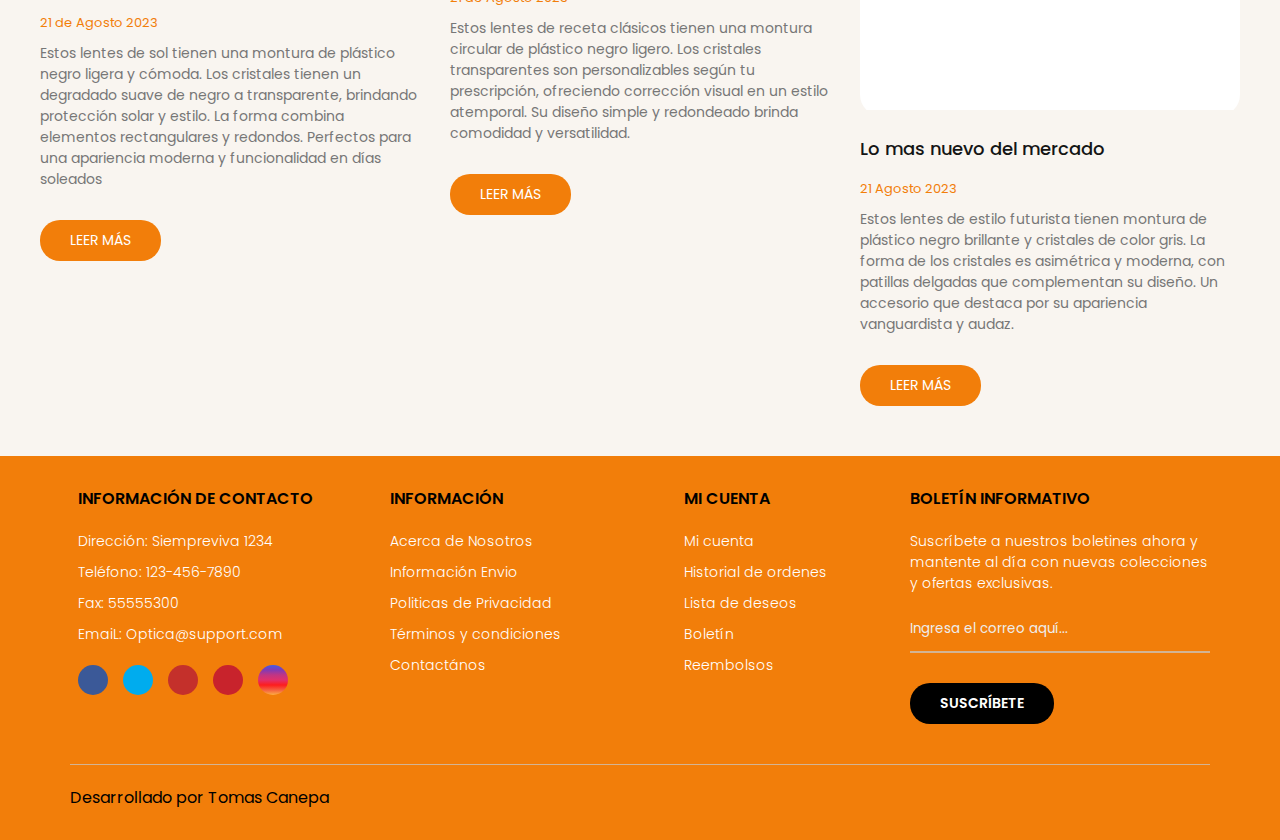
==== commit 0fdf865b: "second commit" ====
--- a/index.html
+++ b/index.html
@@ -5,7 +5,8 @@
     <meta http-equiv="X-UA-Compatible" content="IE=edge" />
     <meta name="viewport" content="width=device-width, initial-scale=1.0" />
     <title>Optica Owlook</title>
-    <link rel="stylesheet" href="style.css" />
+    <link rel="stylesheet" href="assets/style.css" />
+    <link rel="stylesheet" href="assets/mediaqueries.css" />
   </head>
   <body>
     <header>
@@ -24,7 +25,8 @@
           </div>
 
           <div class="container-user">
-            <i class="fa-solid fa-user"></i>
+            <a href="inicio.html"><i class="fa-solid fa-user"></i></a>
+
             <i class="fa-solid fa-basket-shopping"></i>
             <div class="content-shopping-cart">
               <span class="text">Carrito</span>
@@ -99,15 +101,15 @@
       <section class="container top-categories">
         <h1 class="heading-1">Categorías</h1>
         <div class="container-categories">
-          <div class="card-category category-moca">
+          <div class="card-category category-sol">
             <p>Lentes de sol</p>
             <span>Ver más</span>
           </div>
-          <div class="card-category category-expreso">
+          <div class="card-category category-receta">
             <p>Lentes de Receta</p>
             <span>Ver más</span>
           </div>
-          <div class="card-category category-capuchino">
+          <div class="card-category category-color">
             <p>Lentes de conctacto de color</p>
             <span>Ver más</span>
           </div>
@@ -127,7 +129,7 @@
           <!-- Producto 1 -->
           <div class="card-product">
             <div class="container-img">
-              <img src="lentes 2.jpg" alt="Anteojos Rayban" />
+              <img src="assets/lentes 2.jpg" alt="Anteojos Rayban" />
               <span class="discount">-13%</span>
               <div class="button-group">
                 <span>
@@ -159,7 +161,7 @@
           <!-- Producto 2 -->
           <div class="card-product">
             <div class="container-img">
-              <img src="lentes123.jpg" alt="Anteojos Rayban Sunset" />
+              <img src="assets/lentes123.jpg" alt="Anteojos Rayban Sunset" />
               <span class="discount">-22%</span>
               <div class="button-group">
                 <span>
@@ -191,7 +193,7 @@
           <!--  -->
           <div class="card-product">
             <div class="container-img">
-              <img src="lentes 4.jpg" alt="Anteojos Rayban Style" />
+              <img src="assets/lentes 4.jpg" alt="Anteojos Rayban Style" />
               <div class="button-group">
                 <span>
                   <i class="fa-regular fa-eye"></i>
@@ -222,7 +224,7 @@
           <!--  -->
           <div class="card-product">
             <div class="container-img">
-              <img src="lentes ultimos.jpg" alt="Anteojos Rusty" />
+              <img src="assets/lentes ultimos.jpg" alt="Anteojos Rusty" />
               <div class="button-group">
                 <span>
                   <i class="fa-regular fa-eye"></i>
@@ -252,26 +254,25 @@
           </div>
         </div>
       </section>
-
       <section class="gallery">
         <img
-          src="retrato-guapo-modelo-sonriente-hombre-elegante-sexy-vestido-camisa-blanca-jeans-hombre-hipster-moda-posando-junto-pared-azul-estudio-aislado-gafas-sol.jpg"
+          src="assets/retrato-guapo-modelo-sonriente-hombre-elegante-sexy-vestido-camisa-blanca-jeans-hombre-hipster-moda-posando-junto-pared-azul-estudio-aislado-gafas-sol.jpg"
           alt="Gallery Img1"
           class="gallery-img-1"
         /><img
-          src="hombre-gafas-sol-sombrero-bebiendo-cerveza-descansando-casa-campo.jpg"
+          src="assets/hombre-gafas-sol-sombrero-bebiendo-cerveza-descansando-casa-campo.jpg"
           alt="Gallery Img2"
           class="gallery-img-2"
         /><img
-          src="modelo-elegante-vestido-elegante-traje-rosa-claro-posando-junto-pared-blanca-metrosexual.jpg"
+          src="assets/modelo-elegante-vestido-elegante-traje-rosa-claro-posando-junto-pared-blanca-metrosexual.jpg"
           alt="Gallery Img3"
           class="gallery-img-3"
         /><img
-          src="retrato-hombre-guapo-gafas-sol.jpg"
+          src="assets/retrato-hombre-guapo-gafas-sol.jpg"
           alt="Gallery Img4"
           class="gallery-img-4"
         /><img
-          src="retrato-mujer-rica-al-aire-libre-elegante-vestido-gafas-sol.jpg"
+          src="assets/retrato-mujer-rica-al-aire-libre-elegante-vestido-gafas-sol.jpg"
           alt="Gallery Img5"
           class="gallery-img-5"
         />
@@ -284,7 +285,7 @@
           <!-- Producto 1 -->
           <div class="card-product">
             <div class="container-img">
-              <img src="vulk1.jpg" alt="Anteojos Vulk Sol" />
+              <img src="assets/vulk1.jpg" alt="Anteojos Vulk Sol" />
               <span class="discount">-13%</span>
               <div class="button-group">
                 <span>
@@ -316,7 +317,7 @@
           <!-- Producto 2 -->
           <div class="card-product">
             <div class="container-img">
-              <img src="vulk2.jpg" alt="Anteojos Vulk Summer" />
+              <img src="assets/vulk2.jpg" alt="Anteojos Vulk Summer" />
               <span class="discount">-22%</span>
               <div class="button-group">
                 <span>
@@ -348,7 +349,7 @@
           <!--  -->
           <div class="card-product">
             <div class="container-img">
-              <img src="lentes55.jpg" alt="Rusty Galaxy" />
+              <img src="assets/lentes55.jpg" alt="Rusty Galaxy" />
               <span class="discount">-30%</span>
               <div class="button-group">
                 <span>
@@ -380,7 +381,7 @@
           <!--  -->
           <div class="card-product">
             <div class="container-img">
-              <img src="lentes44.jpg" alt="Rusty Eyes" />
+              <img src="assets/lentes44.jpg" alt="Rusty Eyes" />
               <div class="button-group">
                 <span>
                   <i class="fa-regular fa-eye"></i>
@@ -417,7 +418,7 @@
         <div class="container-blogs">
           <div class="card-blog">
             <div class="container-img">
-              <img src="ingreso1.jpg" alt="Ingreso" />
+              <img src="assets/ingreso1.jpg" alt="Ingreso" />
               <div class="button-group-blog">
                 <span>
                   <i class="fa-solid fa-magnifying-glass"></i>
@@ -442,7 +443,7 @@
           </div>
           <div class="card-blog">
             <div class="container-img">
-              <img src="ingreso2.jpg" alt="Ingreso 2" />
+              <img src="assets/ingreso2.jpg" alt="Ingreso 2" />
               <div class="button-group-blog">
                 <span>
                   <i class="fa-solid fa-magnifying-glass"></i>
@@ -467,7 +468,7 @@
           </div>
           <div class="card-blog">
             <div class="container-img">
-              <img src="ingreso4.jpg" alt="ingreso3" />
+              <img src="assets/ingreso4.jpg" alt="ingreso3" />
               <div class="button-group-blog">
                 <span>
                   <i class="fa-solid fa-magnifying-glass"></i>
--- a/assets/style.css
+++ b/assets/style.css
@@ -0,0 +1,1027 @@
+@import url("https://fonts.googleapis.com/css2?family=Poppins:wght@300;400;500;600;700&display=swap");
+
+:root {
+  --primary-color: #f27e0a;
+  --background-color: #f9f5f0;
+  --dark-color: #151515;
+}
+
+html {
+  font-size: 62.5%;
+  font-family: "Poppins", sans-serif;
+}
+
+* {
+  margin: 0;
+  padding: 0;
+  box-sizing: border-box;
+}
+
+.container {
+  max-width: 120rem;
+  margin: 0 auto;
+}
+
+.heading-1 {
+  text-align: center;
+  font-weight: 500;
+  font-size: 3rem;
+}
+
+.container-hero {
+  background-color: var(--background-color);
+}
+
+.hero {
+  display: flex;
+  justify-content: space-between;
+  align-items: center;
+  padding: 2rem 0;
+}
+
+.customer-support {
+  display: flex;
+  align-items: center;
+  gap: 2rem;
+}
+
+.customer-support i {
+  font-size: 3.3rem;
+}
+
+.content-customer-support {
+  display: flex;
+  flex-direction: column;
+}
+
+.container-logo {
+  display: flex;
+  align-items: center;
+  gap: 0.5rem;
+}
+
+.container-logo i {
+  font-size: 3rem;
+}
+
+.container-logo h1 a {
+  text-decoration: none;
+  color: #000;
+  font-size: 3rem;
+  text-transform: uppercase;
+  letter-spacing: -1px;
+}
+
+.container-user {
+  display: flex;
+  gap: 1rem;
+  cursor: pointer;
+}
+
+.container-user .fa-user {
+  font-size: 3rem;
+  color: var(--primary-color);
+  padding-right: 2.5rem;
+  border-right: 1px solid #e2e2e2;
+}
+
+.container-user .fa-basket-shopping {
+  font-size: 3rem;
+  color: var(--primary-color);
+  padding-left: 1rem;
+}
+
+.content-shopping-cart {
+  display: flex;
+  flex-direction: column;
+}
+
+.container-navbar {
+  background-color: var(--primary-color);
+}
+
+.navbar {
+  display: flex;
+  justify-content: space-between;
+  align-items: center;
+  padding: 1rem 0;
+}
+
+.navbar .fa-bars {
+  display: none;
+}
+
+.menu {
+  display: flex;
+  gap: 2rem;
+}
+
+.menu li {
+  list-style: none;
+}
+
+.menu a {
+  text-decoration: none;
+  font-size: 1.3rem;
+  color: var(--dark-color);
+  font-weight: 600;
+  text-transform: uppercase;
+  position: relative;
+}
+
+.menu a::after {
+  content: "";
+  width: 1.5rem;
+  height: 1px;
+  background-color: #fff;
+  position: absolute;
+  bottom: -3px;
+  left: 50%;
+  transform: translate(-50%, 50%);
+  opacity: 0;
+  transition: all 0.3s ease;
+}
+
+.menu a:hover::after {
+  opacity: 1;
+}
+
+.menu a:hover {
+  color: #fff;
+}
+
+.search-form {
+  position: relative;
+  display: flex;
+  align-items: center;
+  border: 2px solid #fff;
+  border-radius: 2rem;
+  background-color: #fff;
+  height: 4.4rem;
+  overflow: hidden;
+}
+
+.search-form input {
+  outline: none;
+  font-family: inherit;
+  border: none;
+  width: 25rem;
+  font-size: 1.4rem;
+  padding: 0 2rem;
+  color: #777;
+  cursor: pointer;
+}
+
+.search-form input::-webkit-search-cancel-button {
+  appearance: none;
+}
+
+.search-form .btn-search {
+  border: none;
+  background-color: var(--primary-color);
+  display: flex;
+  align-items: center;
+  justify-content: center;
+  height: 100%;
+  padding: 1rem;
+}
+
+.btn-search i {
+  font-size: 2rem;
+  color: #fff;
+}
+
+.banner {
+  background-image: linear-gradient(100deg, #000000, #00000020),
+    url("img/banner.jpg");
+  height: 60rem;
+  background-size: cover;
+  background-position: center;
+}
+
+.content-banner {
+  max-width: 90rem;
+  margin: 0 auto;
+  padding: 25rem 0;
+}
+
+.content-banner p {
+  color: var(--primary-color);
+  font-size: 1.2rem;
+  margin-bottom: 1rem;
+  font-weight: 500;
+}
+
+.content-banner h2 {
+  color: #fff;
+  font-size: 3.5rem;
+  font-weight: 500;
+  line-height: 1.2;
+}
+
+.content-banner a {
+  margin-top: 2rem;
+  text-decoration: none;
+  color: #fff;
+  background-color: var(--primary-color);
+  display: inline-block;
+  padding: 1rem 3rem;
+  text-transform: uppercase;
+  border-radius: 3rem;
+}
+
+.main-content {
+  background-color: var(--background-color);
+}
+
+.container-features {
+  display: grid;
+  grid-template-columns: repeat(4, 1fr);
+  gap: 3rem;
+  padding: 3rem 0;
+}
+
+.card-feature {
+  display: flex;
+  align-items: center;
+  justify-content: center;
+  gap: 1.5rem;
+
+  background-color: #fff;
+  border-radius: 1rem;
+  padding: 1.5rem 0;
+}
+
+.card-feature i {
+  font-size: 2.7rem;
+  color: var(--primary-color);
+}
+
+.feature-content {
+  display: flex;
+  flex-direction: column;
+  gap: 0.5rem;
+}
+
+.feature-content span {
+  font-weight: 700;
+  font-size: 1.2rem;
+  color: var(--dark-color);
+}
+
+.feature-content p {
+  color: #777;
+  font-weight: 500;
+}
+
+.top-categories {
+  display: flex;
+  flex-direction: column;
+  gap: 2rem;
+  margin-bottom: 3rem;
+}
+
+.container-categories {
+  display: grid;
+  grid-template-columns: repeat(3, 1fr);
+  gap: 3rem;
+}
+
+.card-category {
+  height: 20rem;
+  display: flex;
+  flex-direction: column;
+  align-items: center;
+  justify-content: center;
+  border-radius: 2rem;
+  gap: 2rem;
+  background-color: #000;
+}
+
+.category-sol {
+  background-size: cover;
+  background-position: bottom;
+  background-repeat: no-repeat;
+}
+
+.category-receta {
+  background-size: cover;
+  background-position: center;
+  background-repeat: no-repeat;
+}
+
+.category-color {
+  background-size: cover;
+  background-position: center;
+  background-repeat: no-repeat;
+}
+
+.card-category p {
+  font-size: 2.5rem;
+  color: var(--primary-color);
+  text-transform: capitalize;
+  position: relative;
+}
+
+.card-category p::after {
+  content: "";
+  width: 2.5rem;
+  height: 2px;
+  background-color: #fff;
+  position: absolute;
+  bottom: -1rem;
+  left: 50%;
+  transform: translate(-50%, 50%);
+}
+
+.card-category span {
+  font-size: 1.6rem;
+  color: #fff;
+  cursor: pointer;
+}
+
+.card-category span:hover {
+  color: var(--primary-color);
+}
+
+.top-products {
+  display: flex;
+  flex-direction: column;
+  gap: 2rem;
+  margin-bottom: 3rem;
+}
+
+.container-options {
+  display: flex;
+  justify-content: center;
+  gap: 2rem;
+  margin-bottom: 1rem;
+}
+
+.container-options span {
+  color: #777;
+  background-color: #fff;
+  padding: 0.7rem 3rem;
+  font-size: 1.4rem;
+  text-transform: capitalize;
+  border-radius: 2rem;
+  cursor: pointer;
+}
+
+.container-options span:hover {
+  background-color: var(--primary-color);
+  color: #fff;
+}
+
+.container-options span.active {
+  background-color: var(--primary-color);
+  color: #fff;
+}
+
+/* Products */
+.container-products {
+  display: grid;
+  grid-template-columns: repeat(auto-fit, minmax(20rem, 1fr));
+  gap: 3rem;
+}
+
+.card-product {
+  background-color: #fff;
+  padding: 2rem 3rem;
+  border-radius: 0.5rem;
+  cursor: pointer;
+  box-shadow: 0 0 2px rgba(0, 0, 0, 0.1);
+}
+
+.container-img {
+  position: relative;
+}
+
+.container-img img {
+  width: 100%;
+}
+
+.container-img .discount {
+  position: absolute;
+  left: 0;
+  background-color: var(--primary-color);
+  color: #fff;
+  padding: 2px 1.2rem;
+  border-radius: 1rem;
+  font-size: 1.2rem;
+}
+
+.card-product:hover .discount {
+  background-color: #000;
+}
+
+.button-group {
+  display: flex;
+  flex-direction: column;
+  gap: 1rem;
+
+  position: absolute;
+  top: 0;
+  right: -3rem;
+  z-index: -1;
+  transition: all 0.4s ease;
+}
+
+.button-group span {
+  border: 1px solid var(--primary-color);
+  padding: 0.8rem;
+
+  display: flex;
+  align-items: center;
+  justify-content: center;
+  border-radius: 50%;
+  cursor: pointer;
+  transition: all 0.4s ease;
+}
+
+.button-group span:hover {
+  background-color: var(--primary-color);
+}
+
+.button-group span i {
+  font-size: 1.5rem;
+  color: var(--primary-color);
+}
+
+.button-group span:hover i {
+  color: #fff;
+}
+
+.card-product:hover .button-group {
+  z-index: 0;
+  right: -1rem;
+}
+
+.content-card-product {
+  display: grid;
+  justify-items: center;
+  grid-template-columns: 1fr 1fr;
+  grid-template-rows: repeat(4, min-content);
+  row-gap: 1rem;
+}
+
+.stars {
+  grid-row: 1/2;
+  grid-column: 1/-1;
+}
+
+.stars i {
+  font-size: 1.3rem;
+  color: var(--primary-color);
+}
+
+.content-card-product h3 {
+  grid-row: 2/3;
+  grid-column: 1/-1;
+
+  font-weight: 400;
+  font-size: 1.6rem;
+  margin-bottom: 1rem;
+  cursor: pointer;
+}
+
+.content-card-product h3:hover {
+  color: var(--primary-color);
+}
+
+.add-cart {
+  justify-self: start;
+  border: 2px solid var(--primary-color);
+  padding: 1rem;
+  border-radius: 50%;
+  cursor: pointer;
+  transition: all 0.4s ease;
+
+  display: flex;
+  align-items: center;
+  justify-content: center;
+}
+
+.add-cart:hover {
+  background-color: var(--primary-color);
+}
+
+.add-cart i {
+  font-size: 1.5rem;
+  color: var(--primary-color);
+}
+
+.add-cart:hover i {
+  color: #fff;
+}
+
+.content-card-product .price {
+  justify-self: end;
+  align-self: center;
+
+  font-size: 1.7rem;
+  font-weight: 600;
+}
+
+.content-card-product .price span {
+  font-size: 1.5rem;
+  font-weight: 400;
+  text-decoration: line-through;
+  color: #777;
+  margin-left: 0.5rem;
+}
+
+.gallery {
+  display: grid;
+  grid-template-columns: repeat(4, 1fr);
+  grid-template-rows: repeat(2, 30rem);
+  gap: 1.5rem;
+  margin-bottom: 3rem;
+}
+
+.gallery img {
+  width: 100%;
+  height: 100%;
+  object-fit: cover;
+}
+
+.gallery-img-3 {
+  grid-column: 2/4;
+  grid-row: 1/3;
+}
+
+.specials {
+  display: flex;
+  flex-direction: column;
+  gap: 2rem;
+  margin-bottom: 3rem;
+}
+
+.blogs {
+  display: flex;
+  flex-direction: column;
+  gap: 2rem;
+}
+
+.container-blogs {
+  display: grid;
+  grid-template-columns: repeat(3, 1fr);
+  gap: 3rem;
+}
+
+.card-blog {
+  display: flex;
+  flex-direction: column;
+  gap: 2rem;
+}
+
+.card-blog .container-img {
+  border-radius: 2rem;
+  cursor: pointer;
+  position: relative;
+  overflow: hidden;
+}
+
+.button-group-blog {
+  position: absolute;
+  bottom: 1.5rem;
+  right: -2.5rem;
+
+  display: flex;
+  gap: 0.7rem;
+  z-index: -1;
+  transition: all 0.3s ease;
+}
+
+.card-blog:hover .button-group-blog {
+  z-index: 0;
+  right: 1.5rem;
+}
+
+.button-group-blog span {
+  background-color: #fff;
+  padding: 1rem;
+  border-radius: 50%;
+  transition: all 0.4s ease;
+
+  display: flex;
+  align-items: center;
+  justify-content: center;
+}
+
+.button-group-blog span i {
+  font-size: 1.3rem;
+}
+
+.button-group-blog span:hover {
+  background-color: var(--primary-color);
+}
+
+.button-group-blog span:hover i {
+  color: #fff;
+}
+
+.content-blog h3 {
+  font-size: 1.8rem;
+  margin-bottom: 1.7rem;
+  color: var(--dark-color);
+  font-weight: 500;
+}
+
+.content-blog h3:hover {
+  color: var(--primary-color);
+  cursor: pointer;
+}
+
+.content-blog p {
+  margin-top: 1rem;
+  font-size: 1.4rem;
+  color: #777;
+}
+
+.content-blog span {
+  color: var(--primary-color);
+  font-size: 1.3rem;
+}
+
+.btn-read-more {
+  padding: 1rem 3rem;
+  background-color: var(--primary-color);
+  color: #fff;
+  text-transform: uppercase;
+  font-size: 1.4rem;
+  border-radius: 2rem;
+  margin: 3rem 0 5rem;
+  display: inline-block;
+  cursor: pointer;
+}
+
+.btn-read-more:hover {
+  background-color: var(--dark-color);
+}
+
+.footer {
+  background-color: var(--primary-color);
+}
+
+.container-footer {
+  display: flex;
+  flex-direction: column;
+  gap: 4rem;
+  padding: 3rem;
+}
+
+.menu-footer {
+  display: grid;
+  grid-template-columns: repeat(3, 1fr) 30rem;
+  gap: 3rem;
+  justify-items: center;
+}
+
+.title-footer {
+  font-weight: 600;
+  font-size: 1.6rem;
+  text-transform: uppercase;
+}
+
+.contact-info,
+.information,
+.my-account,
+.newsletter {
+  display: flex;
+  flex-direction: column;
+  gap: 2rem;
+}
+
+.contact-info ul,
+.information ul,
+.my-account ul {
+  display: flex;
+  flex-direction: column;
+  gap: 1rem;
+}
+
+.contact-info ul li,
+.information ul li,
+.my-account ul li {
+  list-style: none;
+  color: #fff;
+  font-size: 1.4rem;
+  font-weight: 300;
+}
+
+.information ul li a,
+.my-account ul li a {
+  text-decoration: none;
+  color: #fff;
+  font-weight: 300;
+}
+
+.information ul li a:hover,
+.my-account ul li a:hover {
+  color: var(--dark-color);
+}
+
+.social-icons {
+  display: flex;
+  gap: 1.5rem;
+}
+
+.social-icons span {
+  border-radius: 50%;
+  width: 3rem;
+  height: 3rem;
+
+  display: flex;
+  align-items: center;
+  justify-content: center;
+}
+
+.social-icons span i {
+  color: #fff;
+  font-size: 1.2rem;
+}
+
+.facebook {
+  background-color: #3b5998;
+}
+
+.twitter {
+  background-color: #00acee;
+}
+
+.youtube {
+  background-color: #c4302b;
+}
+
+.pinterest {
+  background-color: #c8232c;
+}
+
+.instagram {
+  background: linear-gradient(
+    #405de6,
+    #833ab4,
+    #c13584,
+    #e1306c,
+    #fd1d1d,
+    #f56040,
+    #fcaf45
+  );
+}
+
+.content p {
+  font-size: 1.4rem;
+  color: #fff;
+  font-weight: 300;
+}
+
+.content input {
+  outline: none;
+  background: none;
+  border: none;
+  border-bottom: 2px solid #d2b495;
+  cursor: pointer;
+  padding: 0.5rem 0 1.2rem;
+  color: var(--dark-color);
+  display: block;
+  margin-bottom: 3rem;
+  margin-top: 2rem;
+  width: 100%;
+  font-family: inherit;
+}
+
+.content input::-webkit-input-placeholder {
+  color: #eee;
+}
+
+.content button {
+  border: none;
+  background-color: #000;
+  color: #fff;
+  text-transform: uppercase;
+  padding: 1rem 3rem;
+  border-radius: 2rem;
+  font-size: 1.4rem;
+  font-family: inherit;
+  cursor: pointer;
+  font-weight: 600;
+}
+
+.content button:hover {
+  background-color: var(--background-color);
+  color: var(--primary-color);
+}
+
+.copyright {
+  display: flex;
+  justify-content: space-between;
+  padding-top: 2rem;
+
+  border-top: 1px solid #d2b495;
+}
+
+.copyright p {
+  font-weight: 400;
+  font-size: 1.6rem;
+}
+
+@media (max-width: 768px) {
+  html {
+    font-size: 55%;
+  }
+
+  .hero {
+    padding: 2rem;
+  }
+
+  .customer-support {
+    display: none;
+  }
+
+  .content-shopping-cart {
+    display: none;
+  }
+
+  .navbar {
+    padding: 1rem 2rem;
+  }
+
+  .navbar .fa-bars {
+    display: block;
+    color: #fff;
+    font-size: 3rem;
+  }
+
+  .menu {
+    display: none;
+  }
+
+  .content-banner {
+    max-width: 50rem;
+    margin: 0 auto;
+    padding: 25rem 0;
+  }
+
+  .container-features {
+    grid-template-columns: repeat(2, 1fr);
+    padding: 3rem 2rem;
+  }
+
+  .card-feature {
+    padding: 2rem;
+  }
+
+  .heading-1 {
+    font-size: 2.4rem;
+  }
+
+  .card-category {
+    height: 12rem;
+  }
+
+  .card-category p {
+    font-size: 2rem;
+    text-align: center;
+    line-height: 1;
+  }
+
+  .card-category span {
+    font-size: 1.4rem;
+  }
+
+  .container-options {
+    align-items: center;
+  }
+
+  .container-options span {
+    text-align: center;
+    padding: 1rem 2rem;
+  }
+
+  .container-products {
+    grid-template-columns: repeat(auto-fit, minmax(28rem, 1fr));
+  }
+
+  .gallery {
+    grid-template-rows: repeat(2, 15rem);
+  }
+
+  .container-blogs {
+    overflow: hidden;
+    grid-template-columns: 1fr 1fr;
+
+    height: 52rem;
+  }
+
+  .menu-footer {
+    grid-template-columns: repeat(2, 1fr);
+  }
+
+  .copyright {
+    flex-direction: column;
+    justify-content: center;
+    align-items: center;
+    gap: 1.5rem;
+  }
+}
+
+@media (max-width: 468px) {
+  html {
+    font-size: 42.5%;
+  }
+
+  .content-banner {
+    max-width: 50rem;
+    padding: 22rem 0;
+  }
+
+  .heading-1 {
+    font-size: 2.8rem;
+  }
+
+  .card-feature {
+    flex-direction: column;
+    border-radius: 2rem;
+  }
+
+  .feature-content {
+    align-items: center;
+  }
+
+  .feature-content p {
+    font-size: 1.4rem;
+    text-align: center;
+  }
+
+  .feature-content span {
+    font-size: 1.6rem;
+    text-align: center;
+  }
+
+  .container-options span {
+    font-size: 1.8rem;
+    padding: 1rem 1.5rem;
+    font-weight: 500;
+  }
+
+  .container-products {
+    grid-template-columns: repeat(auto-fit, minmax(25rem, 1fr));
+    gap: 1rem;
+  }
+
+  .container-img .discount {
+    font-size: 2rem;
+  }
+
+  .content-card-product h3 {
+    font-size: 2.2rem;
+  }
+
+  .gallery {
+    grid-template-rows: repeat(2, 20rem);
+  }
+
+  .blogs {
+    padding: 2rem;
+  }
+
+  .container-blogs {
+    grid-template-columns: 1fr;
+    height: 75rem;
+  }
+
+  .content-blog h3 {
+    font-size: 2.4rem;
+  }
+
+  .content-blog span {
+    font-size: 1.8rem;
+  }
+
+  .content-blog p {
+    font-size: 2.2rem;
+  }
+
+  .btn-read-more {
+    font-size: 1.8rem;
+  }
+
+  .contact-info ul,
+  .information ul,
+  .my-account ul {
+    display: none;
+  }
+
+  .contact-info {
+    align-items: center;
+  }
+
+  .menu-footer {
+    grid-template-columns: 1fr;
+  }
+
+  .content p {
+    font-size: 1.6rem;
+  }
+}
--- a/assets/mediaqueries.css
+++ b/assets/mediaqueries.css
@@ -0,0 +1,151 @@
+@media (max-width: 1024px) {
+  .container-features {
+    grid-template-columns: repeat(2, 1fr);
+  }
+
+  .container-categories {
+    grid-template-columns: repeat(2, 1fr);
+  }
+
+  .gallery {
+    grid-template-columns: repeat(2, 1fr);
+    grid-template-rows: repeat(4, 20rem);
+  }
+
+  .container-blogs {
+    grid-template-columns: 1fr;
+    height: auto;
+  }
+
+  .container-products {
+    grid-template-columns: repeat(auto-fit, minmax(25rem, 1fr));
+    gap: 1rem;
+  }
+
+  .content-card-product h3 {
+    font-size: 2rem;
+  }
+
+  .card-blog {
+    flex-direction: row;
+    gap: 1rem;
+  }
+
+  .button-group-blog {
+    position: static;
+    display: none;
+  }
+
+  .card-blog .container-img {
+    width: 40%;
+  }
+
+  .content-blog h3 {
+    font-size: 2rem;
+  }
+
+  .content-blog p {
+    font-size: 1.6rem;
+  }
+
+  .btn-read-more {
+    font-size: 1.6rem;
+  }
+
+  .contact-info ul,
+  .information ul,
+  .my-account ul {
+    display: none;
+  }
+  .active-btn {
+    background-color: var(--btn-clr);
+  }
+  .men-label {
+    display: flex;
+    cursor: pointer;
+    order: 2;
+    color: white;
+  }
+  #men-toggle:checked + .lista-nav {
+    display: flex;
+  }
+}
+
+@media (max-width: 768px) {
+  .container {
+    padding: 0 1rem;
+  }
+
+  .hero {
+    flex-direction: column;
+    align-items: center;
+    padding: 1.5rem 0;
+  }
+
+  .customer-support,
+  .content-shopping-cart {
+    display: none;
+  }
+
+  .navbar {
+    padding: 1rem;
+  }
+
+  .menu {
+    display: none;
+  }
+
+  .banner {
+    height: 40rem;
+    padding: 15rem 0;
+  }
+
+  .content-banner {
+    max-width: 100%;
+    padding: 0 1rem;
+  }
+
+  .container-features,
+  .container-categories,
+  .gallery,
+  .container-blogs,
+  .container-products {
+    grid-template-columns: 1fr;
+  }
+
+  .card-feature,
+  .card-category,
+  .card-blog,
+  .card-product {
+    padding: 1rem;
+  }
+
+  .card-category {
+    height: 15rem;
+  }
+
+  .content-card-product h3 {
+    font-size: 1.8rem;
+  }
+
+  .content-blog h3 {
+    font-size: 1.8rem;
+  }
+
+  .btn-read-more {
+    font-size: 1.4rem;
+  }
+
+  .active-btn {
+    background-color: var(--btn-clr);
+  }
+  .men-label {
+    display: flex;
+    cursor: pointer;
+    order: 2;
+    color: white;
+  }
+  #men-toggle:checked + .lista-nav {
+    display: flex;
+  }
+}
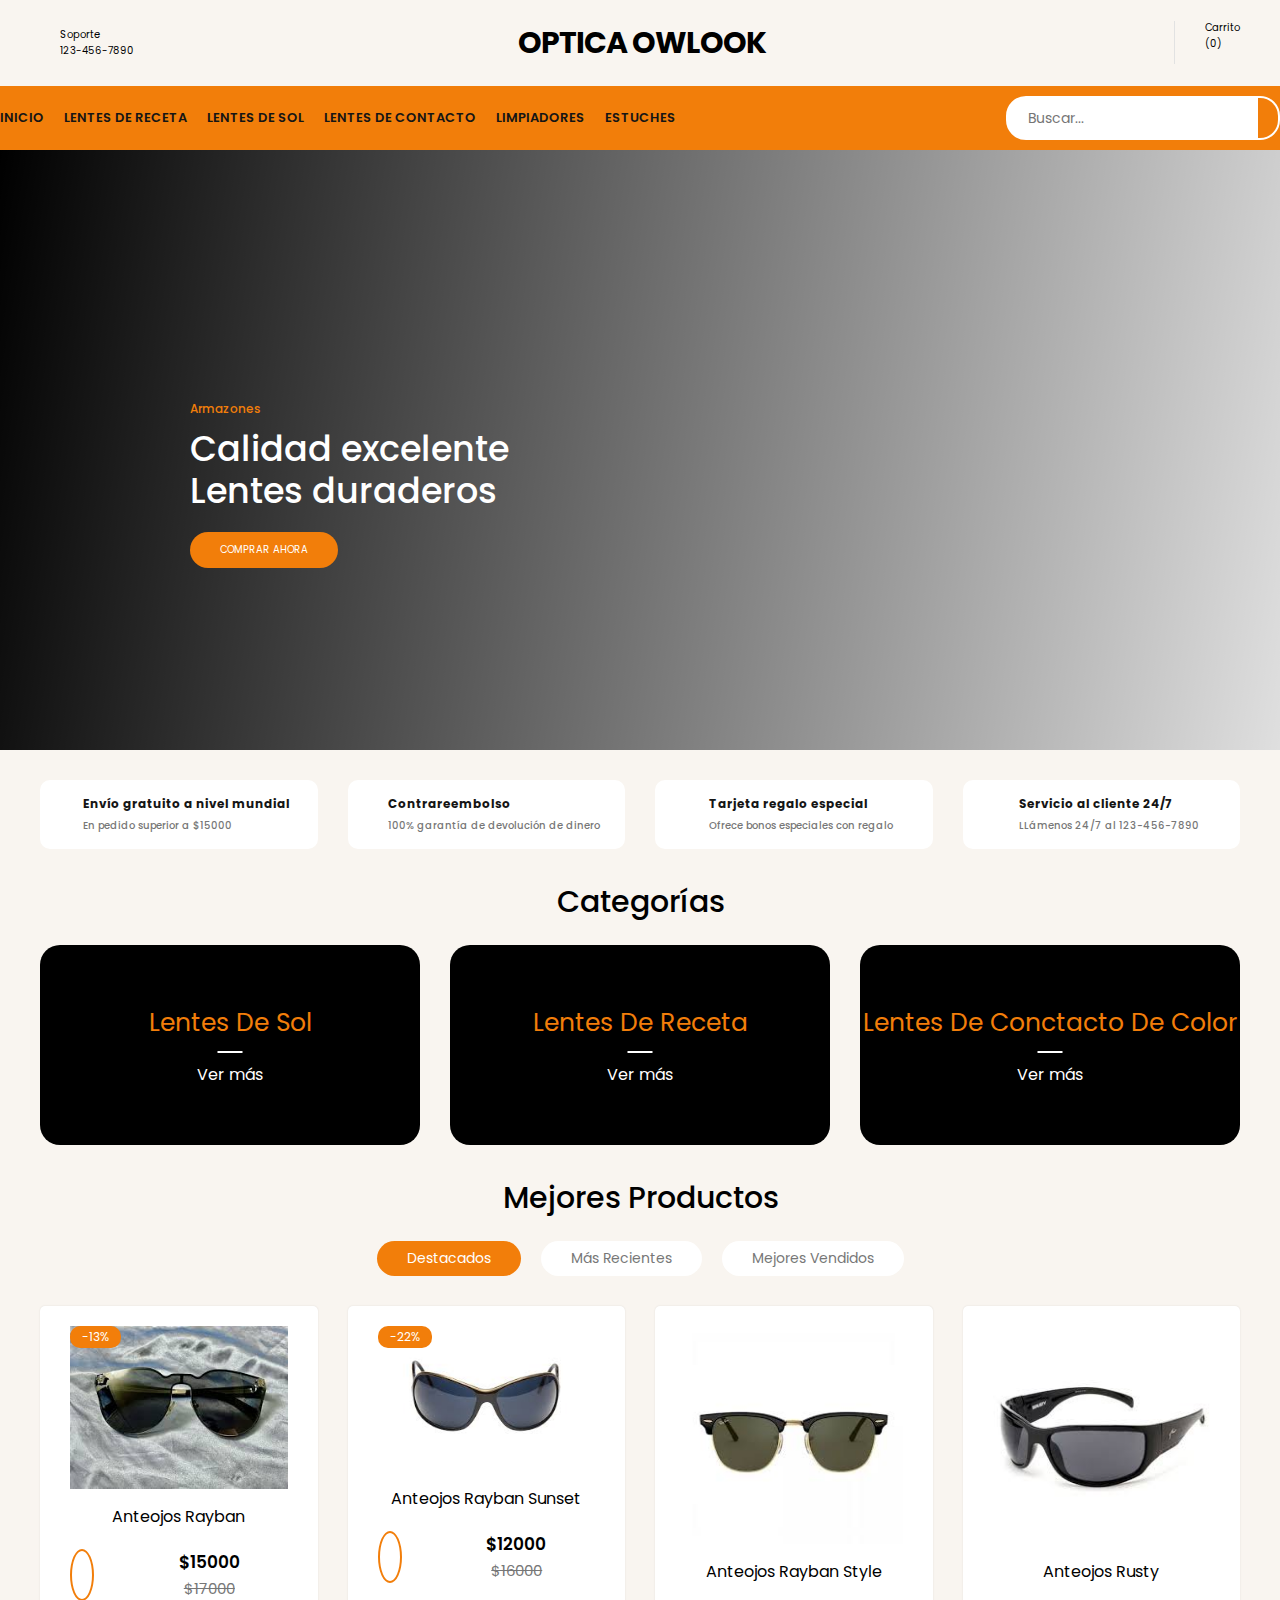
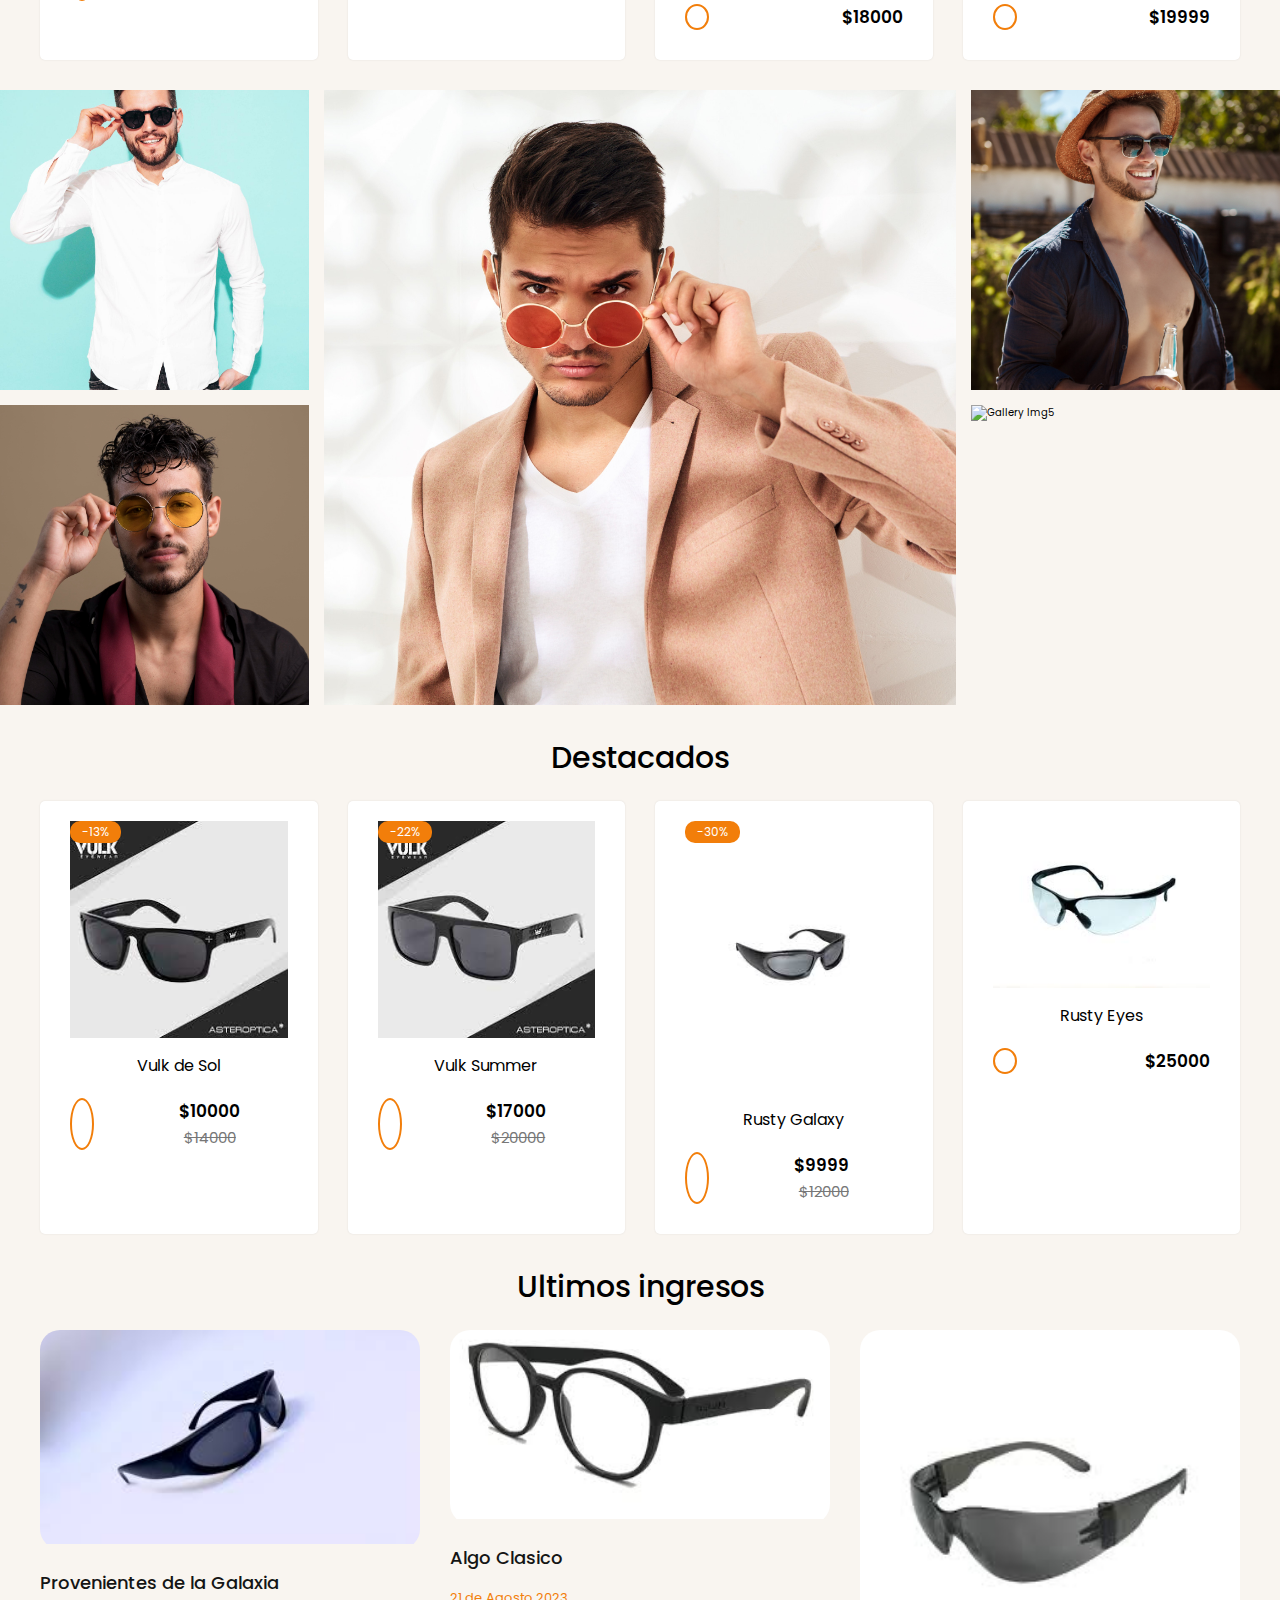
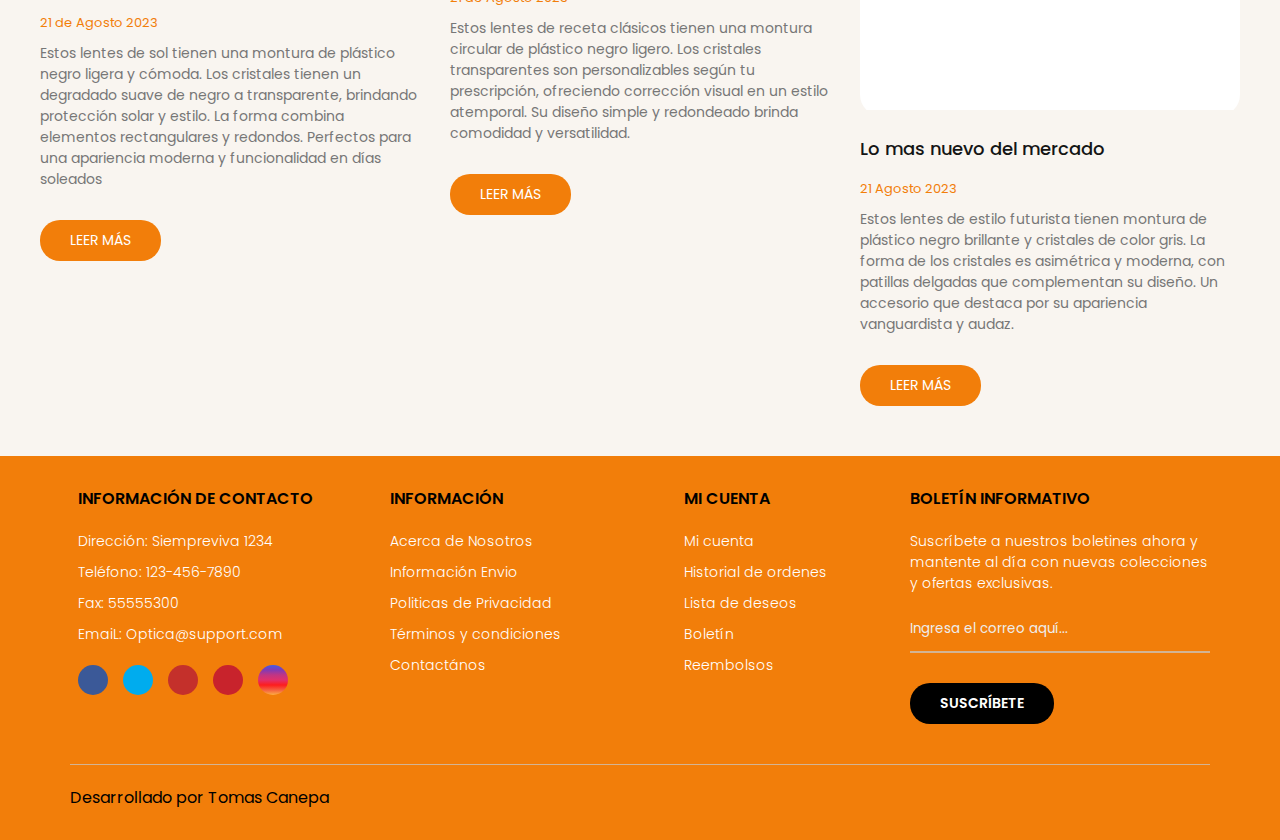
==== commit 333b0023: "commit responsive" ====
--- a/index.html
+++ b/index.html
@@ -24,6 +24,10 @@
             <h1 class="logo"><a href="/">Optica Owlook</a></h1>
           </div>
 
+          <label for="men-toggle" class="men-label">
+            <i class="fa-solid fa-list"></i>
+          </label>
+          <input type="checkbox" id="men-toggle" />
           <div class="container-user">
             <a href="inicio.html"><i class="fa-solid fa-user"></i></a>
 
@@ -37,7 +41,7 @@
       </div>
 
       <div class="container-navbar">
-        <nav class="navbar container">
+        <nav class="navbar">
           <i class="fa-solid fa-bars"></i>
           <ul class="menu">
             <li><a href="#">Inicio</a></li>
--- a/assets/style.css
+++ b/assets/style.css
@@ -9,6 +9,12 @@
 html {
   font-size: 62.5%;
   font-family: "Poppins", sans-serif;
+}
+
+#cart-toggle,
+#men-toggle,
+.men-label {
+  display: none;
 }
 
 * {
--- a/assets/mediaqueries.css
+++ b/assets/mediaqueries.css
@@ -1,77 +1,6 @@
-@media (max-width: 1024px) {
-  .container-features {
-    grid-template-columns: repeat(2, 1fr);
-  }
 
-  .container-categories {
-    grid-template-columns: repeat(2, 1fr);
-  }
 
-  .gallery {
-    grid-template-columns: repeat(2, 1fr);
-    grid-template-rows: repeat(4, 20rem);
-  }
-
-  .container-blogs {
-    grid-template-columns: 1fr;
-    height: auto;
-  }
-
-  .container-products {
-    grid-template-columns: repeat(auto-fit, minmax(25rem, 1fr));
-    gap: 1rem;
-  }
-
-  .content-card-product h3 {
-    font-size: 2rem;
-  }
-
-  .card-blog {
-    flex-direction: row;
-    gap: 1rem;
-  }
-
-  .button-group-blog {
-    position: static;
-    display: none;
-  }
-
-  .card-blog .container-img {
-    width: 40%;
-  }
-
-  .content-blog h3 {
-    font-size: 2rem;
-  }
-
-  .content-blog p {
-    font-size: 1.6rem;
-  }
-
-  .btn-read-more {
-    font-size: 1.6rem;
-  }
-
-  .contact-info ul,
-  .information ul,
-  .my-account ul {
-    display: none;
-  }
-  .active-btn {
-    background-color: var(--btn-clr);
-  }
-  .men-label {
-    display: flex;
-    cursor: pointer;
-    order: 2;
-    color: white;
-  }
-  #men-toggle:checked + .lista-nav {
-    display: flex;
-  }
-}
-
-@media (max-width: 768px) {
+@media (max-width: 840px) {
   .container {
     padding: 0 1rem;
   }
@@ -90,6 +19,7 @@
   .navbar {
     padding: 1rem;
   }
+  
 
   .menu {
     display: none;
@@ -145,7 +75,7 @@
     order: 2;
     color: white;
   }
-  #men-toggle:checked + .lista-nav {
+  #men-toggle:checked + .navbar  {
     display: flex;
   }
 }
